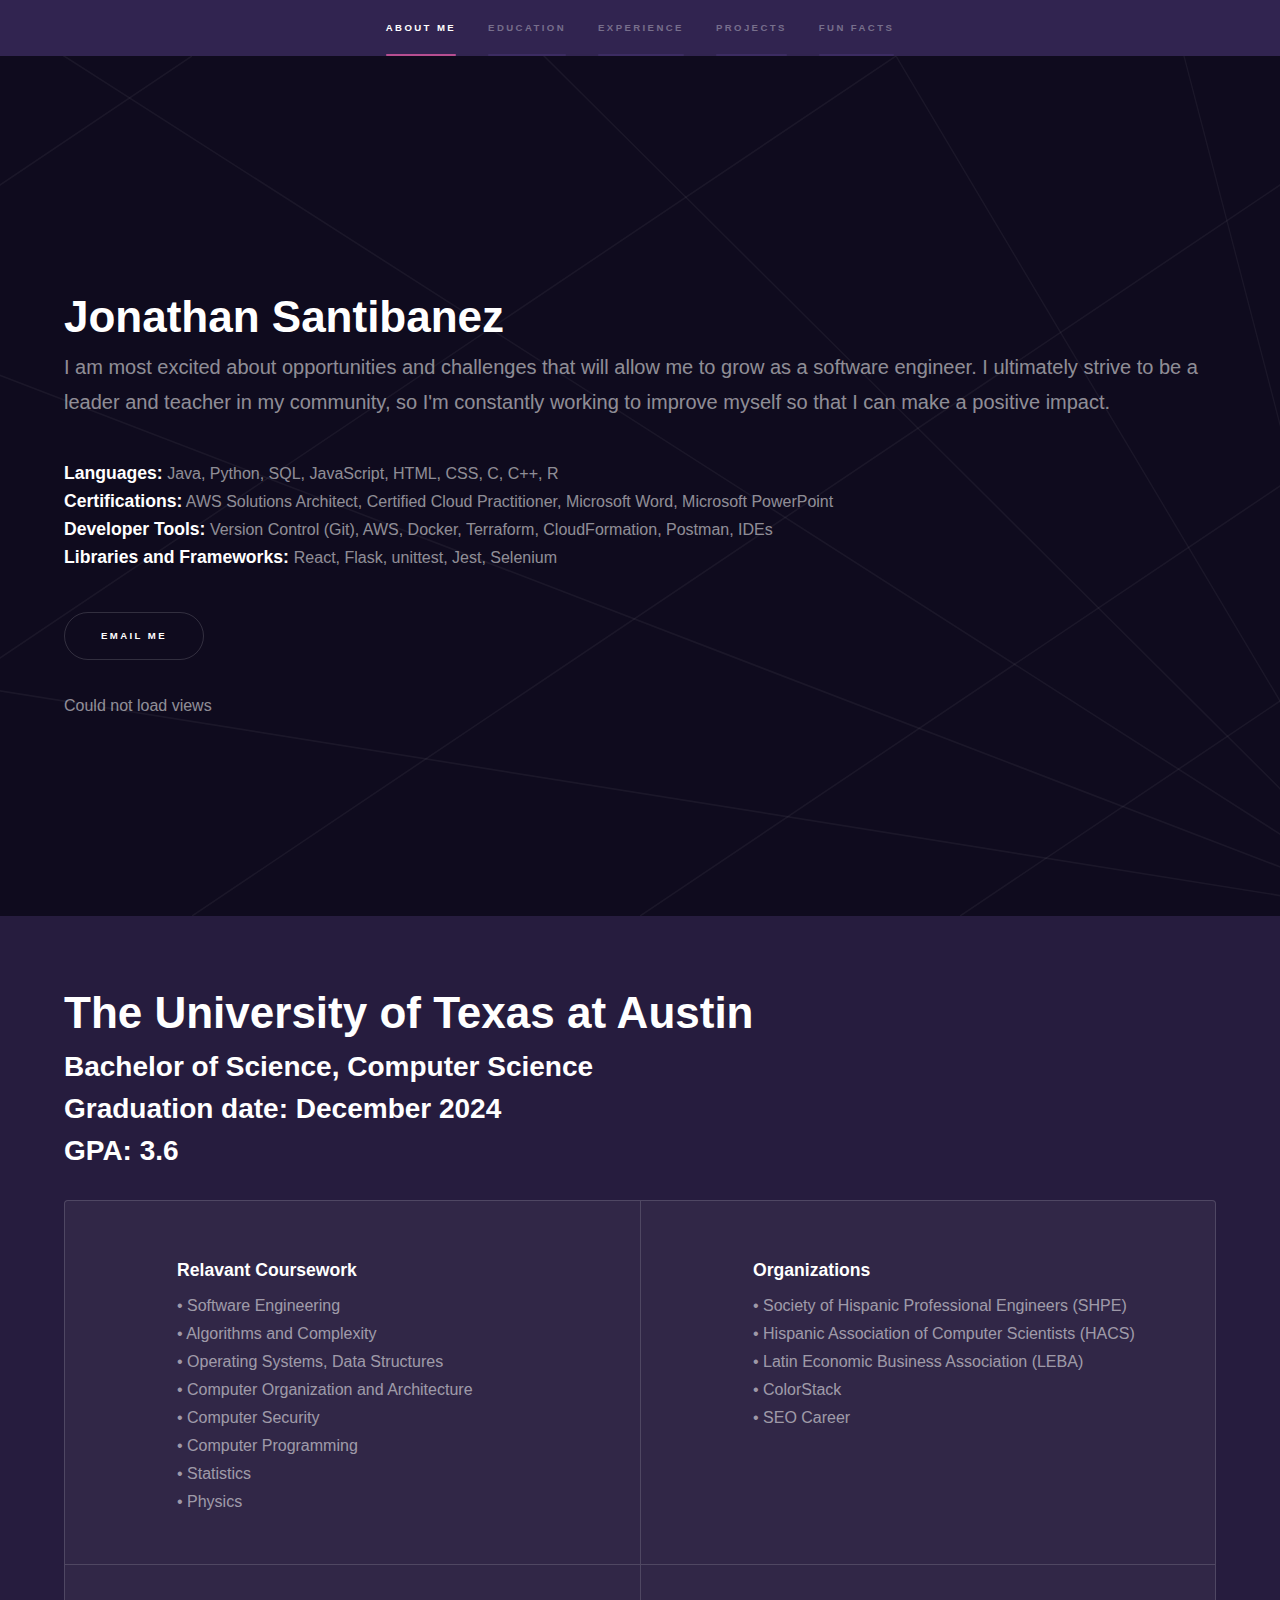
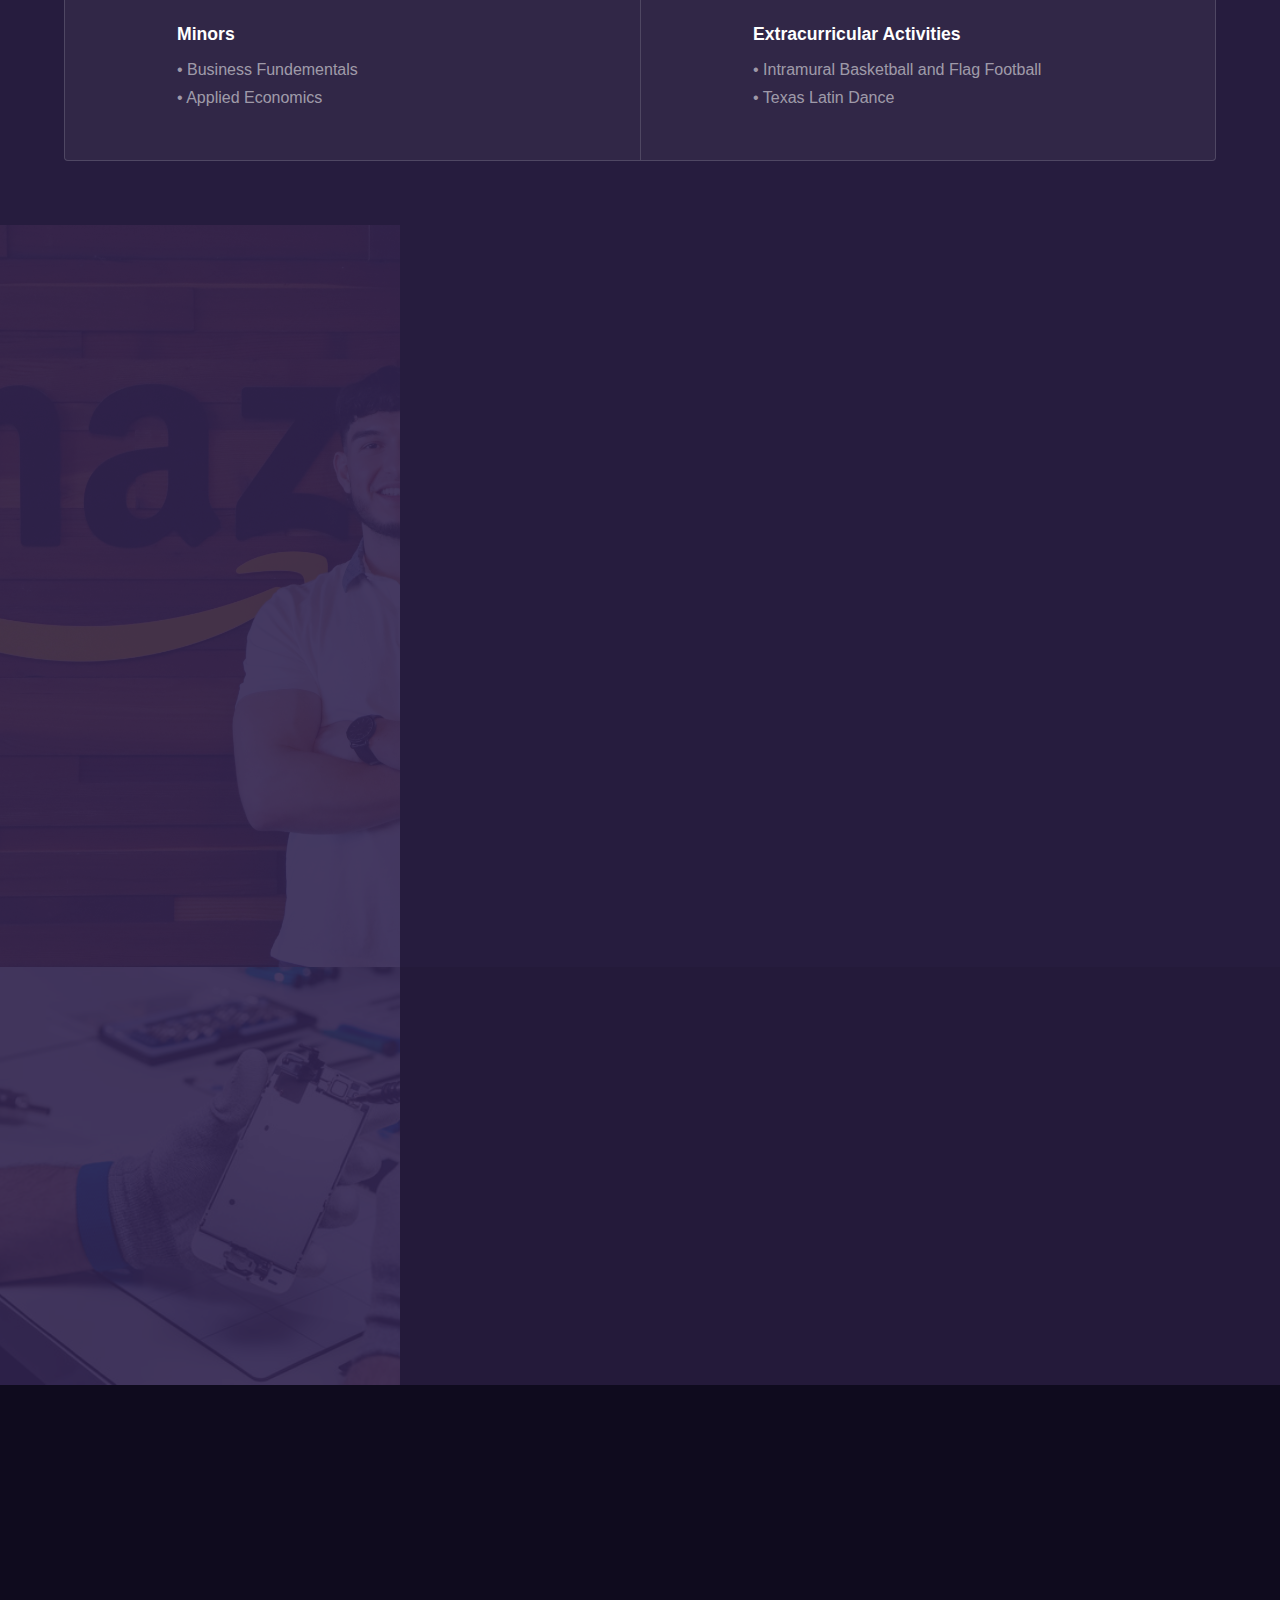
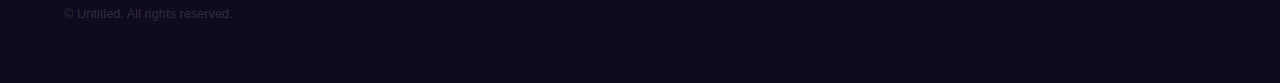
==== client/index.html @ 40ea0a06 "Touchups CSS Styling and HTML text" ====
<!DOCTYPE HTML>
<html>
	<head>
		<title>Jonathan Santibanez - Cloud Resume </title>
		<meta charset="utf-8" />
		<meta name="viewport" content="width=device-width, initial-scale=1, user-scalable=no" />
		<link rel="stylesheet" href="assets/css/main.css" />
		<noscript><link rel="stylesheet" href="assets/css/noscript.css" /></noscript>
	</head>
	<body class="is-preload">

		<!-- Sidebar -->
			<section id="sidebar">
				<div class="inner">
					<nav>
						<ul>
							<li><a href="#intro">About me</a></li>
							<li><a href="#one">Education</a></li>
							<li><a href="#two">Experience</a></li>
							<li><a href="#three">Projects</a></li>
							<li><a href="#four">Fun Facts</a></li>
						</ul>
					</nav>
				</div>
			</section>

		<!-- Wrapper -->
			<div id="wrapper">

				<!-- About Me -->
					<section id="intro" class="wrapper style1 fullscreen fade-up">
						<div class="inner">
							<h1>Jonathan Santibanez</h1>
							<p>I am most excited about opportunities and challenges that will allow me to grow as a software engineer. 
                                I ultimately strive to be a leader and teacher in my community, so I'm constantly working to improve myself so that I can make a positive impact.
								<h3 style="display: inline;">Languages:</h3> Java, Python, SQL, JavaScript, HTML, CSS, C, C++, R
								<br>
								<h3 style="display: inline;">Certifications:</h3> AWS Solutions Architect, Certified Cloud Practitioner, Microsoft Word, Microsoft PowerPoint
								<br>
								<h3 style="display: inline;">Developer Tools:</h3> Version Control (Git), AWS, Docker, Terraform, CloudFormation, Postman, IDEs
								<br>					
								<h3 style="display: inline;">Libraries and Frameworks: </h3> React, Flask, unittest, Jest, Selenium
								<p>
								<ul class="actions">
								<li><a href="mailto:jonny512@utexas.com" class="button">Email Me</a></li> <!-- Button with a link -->
							</ul>
							<div class="counter-number"></div>
						</div>
					</section>

		<!-- Education -->
		<section id="one" class="wrapper style2 spotlights">
			<div class="inner">
				<style>
					h1, h2 {
						margin-top: 0;
						margin-bottom: 0;
					}
				</style>
				<h1>The University of Texas at Austin</h1>
				<h2>
				Bachelor of Science, Computer Science 
				<br>
				Graduation date: December 2024
				<br>
				GPA: 3.6</h2>
				<br>
				<div class="features">
					<section>
						<span class="icon solid major fa-code"></span>
						<h3>Relavant Coursework</h3>
						<p> • Software Engineering
						<br>• Algorithms and Complexity
						<br>• Operating Systems, Data Structures
						<br>• Computer Organization and Architecture
						<br>• Computer Security
						<br>• Computer Programming
						<br>• Statistics
						<br>• Physics</p>
					</section>
					<section>
						<span class="icon solid major fa-lock"></span>
						<h3>Organizations</h3>
						<p> • Society of Hispanic Professional Engineers (SHPE)
						<br>• Hispanic Association of Computer Scientists (HACS)
						<br>• Latin Economic Business Association (LEBA)
						<br>• ColorStack
						<br>• SEO Career
					</p>
					</section>
					<section>
						<span class="icon solid major fa-cog"></span>
						<h3>Minors</h3>
						<p> • Business Fundementals 
						<br>
							• Applied Economics</p>
					</section>
					<section>
						<span class="icon solid major fa-desktop"></span>
						<h3>Extracurricular Activities</h3>
						<p> • Intramural Basketball and Flag Football
						<br>
						• Texas Latin Dance
						</p>
					</section>
				</div>
				</ul>
			</div>
		</section>

			<!-- Experience -->
				<section id="two" class="wrapper style2 spotlights">
					<section>
						<a href="#" class="image"><img src="images/pic01.jpg" alt="" data-position="center center" /></a>
						<div class="content">
							<div class="inner">
								<style>
									h1, h2 {
										margin-top: 0;
										margin-bottom: 0;
									}
								</style>
								<h1> Amazon Web Services </h1>
								<h2> Cloud Support Engineer Intern 
								<br> Summer 2023</h2>
								<br>
								<p> •   Designed and implemented scalable cloud infrastructure solutions, addressing areas such as networking, security, migration, lambda, compute, developer tools, storage, databases, and microservice based architectures
								<p> •	Practiced Infrastructure as Code (IaC) principles by crafting templates in both JSON and YAML to increase automation
								<p> •	Conducted in-depth root cause analysis for incidents by analyzing system performance, identifying potential issues, and implementing proactive measures to enhance system reliability and efficiency
								<p> •	Developed comprehensive technical responses for customer issues, while also providing recommendations for adopting new tools and services to improve performance and security
								<p> •	Collaborated with other teams to troubleshoot complex cloud-related issues</p>
								</ul>
							</div>
						</div>
					</section>
					<section>
						<a href="#" class="image"><img src="images/pic03.jpg" alt="" data-position="25% 25%" /></a>
						<div class="content">
							<div class="inner">
								<style>
									h1, h2 {
										margin-top: 0;
										margin-bottom: 0;
									}
								</style>
								<h1> Self Employed </h1>
								<h2> Mobile Phone Technician
								<br> 2016 - 2023</h2>
								<br>
								<p>•	Conducted diagnostic assessments and performed repairs on damaged components of various mobile devices
							</p>•	Developed scripts for automated data collection to analyze market trends and identify potential opportunities
								</ul>
							</div>
						</div>
					</section>
				</section>


				<!-- Projects -->
					<section id="three" class="wrapper style1 fade-up">
						<div class="inner">
                            <section id="one" class="wrapper style2 spotlights">
                                <section>
                                    <a href="#" class="image"><img src="images/vetsAid.jpg" alt="" data-position="center center" /></a>
                                    <div class="content">
                                        <div class="inner">
											<style>
												h1, h2 {
													margin-top: 0;
													margin-bottom: 0;
												}
											</style>
                                            <h1>Full-Stack Dynamic Web Application</h1>
											<h2> August 2023 - November 2023 </h2>
											<br>
                                            <p> •   Launched a responsive web application aimed at fostering civic engagement and support for veterans within a five-member team, 
                                                leveraging Agile methodologies and DevOps principles to ensure a high-quality delivery
                                            <p> •	Collected, parsed, and transformed data from public APIs to store in a MySQL database hosted on AWS RDS
                                            <p> •	Designed and constructed a RESTful API to programmatically aggregate and serve data to multiple endpoints 
                                            <p> •	Developed a backend infrastructure leveraging Python and the Flask framework to provide our RESTful API
                                            <p> •	Utilized React and JavaScript for the front-end development to create an intuitive and responsive user interface
                                            <p> •	Adopted Docker for both front-end and backend components, ensuring streamlined deployment on AWS via EC2
                                            <p> •	Streamlined application development and deployment processes through the integration of CI/CD pipelines
                                            <p> •	Translated complex requirements into user-friendly features via detailed user stories
                                            <p> •	Authored comprehensive technical reports for every sprint detailing the development processes and challenges
                                            </p>
                                            </ul>
                                        </div>
                                        <ul class="actions">
                                            <li><a href="https://www.vetsaid.me/about" class="button">Visit Application</a></li>
                                    </div>
                                </section>
                                <section>
                                    <a href="#" class="image"><img src="images/pintosOS.jpg" alt="" data-position="25% 25%" /></a>
                                    <div class="content">
                                        <div class="inner">
											<style>
												h1, h2 {
													margin-top: 0;
													margin-bottom: 0;
												}
											</style>
                                            <h1>Pintos Operating System</h1>
											<h2>February 2023 - May 2023 </h2>
											<br>
                                            <p> •	Lead a team of three in designing and implementing a multi-threaded operating system using the Pintos framework 
                                           </p> •	Implemented thread synchronization, process handling, various system calls, and virtual memory management
                                            </ul>
                                        </div>
                                        </p>
                                        <ul class="actions">
                                            <li><a href="https://web.stanford.edu/class/cs140/projects/pintos/pintos_1.html" class="button">Learn more</a></li>
                                    </div>
                                </section>
                            </section>
        
											</ul>
										</li>
									</ul>
								</section>
							</div>
						</div>
					</section>

			</div>

		<!-- Footer -->
			<footer id="footer" class="wrapper style1-alt">
				<div class="inner">
					<ul class="menu">
						<li>&copy; Untitled. All rights reserved.</li><li>
					</ul>
				</div>
			</footer>

		<!-- Scripts -->
			<script src="../server/index.js"></script> <!--Fetch viewer count from my AWS dynamoDB -->
			<script src="assets/js/jquery.min.js"></script>
			<script src="assets/js/jquery.scrollex.min.js"></script>
			<script src="assets/js/jquery.scrolly.min.js"></script>
			<script src="assets/js/browser.min.js"></script>
			<script src="assets/js/breakpoints.min.js"></script>
			<script src="assets/js/util.js"></script>
			<script src="assets/js/main.js"></script>

	</body>
</html>
---- client/assets/css/main.css ----
@import url(fontawesome-all.min.css);

html, body, div, span, applet, object,
iframe, h1, h2, h3, h4, h5, h6, p, blockquote,
pre, a, abbr, acronym, address, big, cite,
code, del, dfn, em, img, ins, kbd, q, s, samp,
small, strike, strong, sub, sup, tt, var, b,
u, i, center, dl, dt, dd, ol, ul, li, fieldset,
form, label, legend, table, caption, tbody,
tfoot, thead, tr, th, td, article, aside,
canvas, details, embed, figure, figcaption,
footer, header, hgroup, menu, nav, output, ruby,
section, summary, time, mark, audio, video {
	margin: 0;
	padding: 0;
	border: 0;
	font-size: 100%;
	font: inherit;
	vertical-align: baseline;}

article, aside, details, figcaption, figure,
footer, header, hgroup, menu, nav, section {
	display: block;}

body {
	line-height: 1;
}

ol, ul {
	list-style: none;
}

blockquote, q {
	quotes: none;
}

	blockquote:before, blockquote:after, q:before, q:after {
		content: '';
		content: none;
	}

table {
	border-collapse: collapse;
	border-spacing: 0;
}

body {
	-webkit-text-size-adjust: none;
}

mark {
	background-color: transparent;
	color: inherit;
}

input::-moz-focus-inner {
	border: 0;
	padding: 0;
}

input, select, textarea {
	-moz-appearance: none;
	-webkit-appearance: none;
	-ms-appearance: none;
	appearance: none;
}

/* Basic */

	@-ms-viewport {
		width: device-width;
	}

	body {
		-ms-overflow-style: scrollbar;
	}

	@media screen and (max-width: 480px) {

		html, body {
			min-width: 320px;
		}

	}

	html {
		box-sizing: border-box;
	}

	*, *:before, *:after {
		box-sizing: inherit;
	}

	body {
		background: #312450;
	}

		body.is-preload *, body.is-preload *:before, body.is-preload *:after {
			-moz-animation: none !important;
			-webkit-animation: none !important;
			-ms-animation: none !important;
			animation: none !important;
			-moz-transition: none !important;
			-webkit-transition: none !important;
			-ms-transition: none !important;
			transition: none !important;
		}

/* Type */

	body, input, select, textarea {
		color: rgba(255, 255, 255, 0.55);
		font-family: Arial, Helvetica, sans-serif;
		font-size: 16.5pt;
		font-weight: normal;
		line-height: 1.75;
	}

		@media screen and (max-width: 1680px) {

			body, input, select, textarea {
				font-size: 13pt;
			}

		}

		@media screen and (max-width: 1280px) {

			body, input, select, textarea {
				font-size: 12pt;
			}

		}

		@media screen and (max-width: 360px) {

			body, input, select, textarea {
				font-size: 11pt;
			}

		}

	a {
		-moz-transition: color 0.2s ease, border-bottom-color 0.2s ease;
		-webkit-transition: color 0.2s ease, border-bottom-color 0.2s ease;
		-ms-transition: color 0.2s ease, border-bottom-color 0.2s ease;
		transition: color 0.2s ease, border-bottom-color 0.2s ease;
		border-bottom: dotted 1px rgba(255, 255, 255, 0.35);
		color: inherit;
		text-decoration: none;
	}

		a:hover {
			border-bottom-color: transparent;
			color: #ffffff;
		}

	strong, b {
		color: #ffffff;
		font-weight: bold;
	}

	em, i {
		font-style: italic;
	}

	p {
		margin: 0 0 2em 0;
	}

	h1, h2, h3, h4, h5, h6 {
		color: #ffffff;
		font-weight: bold;
		line-height: 1.5;
		margin: 0 0 0.5em 0;
	}

		h1 a, h2 a, h3 a, h4 a, h5 a, h6 a {
			color: inherit;
			text-decoration: none;
		}

	h1 {
		font-size: 2.75em;
	}

		h1.major {
			margin: 0 0 1.3em 0;
			position: relative;
			padding-bottom: 0.35em;
		}

			h1.major:after {
				background-image: -moz-linear-gradient(to right, #5e42a6, #b74e91);
				background-image: -webkit-linear-gradient(to right, #5e42a6, #b74e91);
				background-image: -ms-linear-gradient(to right, #5e42a6, #b74e91);
				background-image: linear-gradient(to right, #5e42a6, #b74e91);
				-moz-transition: max-width 0.2s ease;
				-webkit-transition: max-width 0.2s ease;
				-ms-transition: max-width 0.2s ease;
				transition: max-width 0.2s ease;
				border-radius: 0.2em;
				bottom: 0;
				content: '';
				height: 0.05em;
				position: absolute;
				right: 0;
				width: 100%;
			}

	h2 {
		font-size: 1.75em;
	}

	h3 {
		font-size: 1.1em;
	}

	h4 {
		font-size: 1em;
	}

	h5 {
		font-size: 0.8em;
	}

	h6 {
		font-size: 0.6em;
	}

	@media screen and (max-width: 736px) {

		h1 {
			font-size: 2em;
		}

		h2 {
			font-size: 1.25em;
		}

		h3 {
			font-size: 1em;
		}

		h4 {
			font-size: 0.8em;
		}

		h5 {
			font-size: 0.6em;
		}

		h6 {
			font-size: 0.6em;
		}

	}

	sub {
		font-size: 0.8em;
		position: relative;
		top: 0.5em;
	}

	sup {
		font-size: 0.8em;
		position: relative;
		top: -0.5em;
	}

	blockquote {
		border-left: solid 4px rgba(255, 255, 255, 0.15);
		font-style: italic;
		margin: 0 0 2em 0;
		padding: 0.5em 0 0.5em 2em;
	}

	code {
		background: rgba(255, 255, 255, 0.05);
		border-radius: 0.25em;
		border: solid 1px rgba(255, 255, 255, 0.15);
		font-family: "Courier New", monospace;
		font-size: 0.9em;
		margin: 0 0.25em;
		padding: 0.25em 0.65em;
	}

	pre {
		-webkit-overflow-scrolling: touch;
		font-family: "Courier New", monospace;
		font-size: 0.9em;
		margin: 0 0 2em 0;
	}

		pre code {
			display: block;
			line-height: 1.75em;
			padding: 1em 1.5em;
			overflow-x: auto;
		}

	hr {
		border: 0;
		border-bottom: solid 1px rgba(255, 255, 255, 0.15);
		margin: 2em 0;
	}

		hr.major {
			margin: 3em 0;
		}

	.align-left {
		text-align: left;
	}

	.align-center {
		text-align: center;
	}

	.align-right {
		text-align: right;
	}

/* Row */

	.row {
		display: flex;
		flex-wrap: wrap;
		box-sizing: border-box;
		align-items: stretch;
	}

		.row > * {
			box-sizing: border-box;
		}

		.row.gtr-uniform > * > :last-child {
			margin-bottom: 0;
		}

		.row.aln-left {
			justify-content: flex-start;
		}

		.row.aln-center {
			justify-content: center;
		}

		.row.aln-right {
			justify-content: flex-end;
		}

		.row.aln-top {
			align-items: flex-start;
		}

		.row.aln-middle {
			align-items: center;
		}

		.row.aln-bottom {
			align-items: flex-end;
		}

		.row > .imp {
			order: -1;
		}

		.row > .col-1 {
			width: 8.33333%;
		}

		.row > .off-1 {
			margin-left: 8.33333%;
		}

		.row > .col-2 {
			width: 16.66667%;
		}

		.row > .off-2 {
			margin-left: 16.66667%;
		}

		.row > .col-3 {
			width: 25%;
		}

		.row > .off-3 {
			margin-left: 25%;
		}

		.row > .col-4 {
			width: 33.33333%;
		}

		.row > .off-4 {
			margin-left: 33.33333%;
		}

		.row > .col-5 {
			width: 41.66667%;
		}

		.row > .off-5 {
			margin-left: 41.66667%;
		}

		.row > .col-6 {
			width: 50%;
		}

		.row > .off-6 {
			margin-left: 50%;
		}

		.row > .col-7 {
			width: 58.33333%;
		}

		.row > .off-7 {
			margin-left: 58.33333%;
		}

		.row > .col-8 {
			width: 66.66667%;
		}

		.row > .off-8 {
			margin-left: 66.66667%;
		}

		.row > .col-9 {
			width: 75%;
		}

		.row > .off-9 {
			margin-left: 75%;
		}

		.row > .col-10 {
			width: 83.33333%;
		}

		.row > .off-10 {
			margin-left: 83.33333%;
		}

		.row > .col-11 {
			width: 91.66667%;
		}

		.row > .off-11 {
			margin-left: 91.66667%;
		}

		.row > .col-12 {
			width: 100%;
		}

		.row > .off-12 {
			margin-left: 100%;
		}

		.row.gtr-0 {
			margin-top: 0;
			margin-left: 0em;
		}

			.row.gtr-0 > * {
				padding: 0 0 0 0em;
			}

			.row.gtr-0.gtr-uniform {
				margin-top: 0em;
			}

				.row.gtr-0.gtr-uniform > * {
					padding-top: 0em;
				}

		.row.gtr-25 {
			margin-top: 0;
			margin-left: -0.375em;
		}

			.row.gtr-25 > * {
				padding: 0 0 0 0.375em;
			}

			.row.gtr-25.gtr-uniform {
				margin-top: -0.375em;
			}

				.row.gtr-25.gtr-uniform > * {
					padding-top: 0.375em;
				}

		.row.gtr-50 {
			margin-top: 0;
			margin-left: -0.75em;
		}

			.row.gtr-50 > * {
				padding: 0 0 0 0.75em;
			}

			.row.gtr-50.gtr-uniform {
				margin-top: -0.75em;
			}

				.row.gtr-50.gtr-uniform > * {
					padding-top: 0.75em;
				}

		.row {
			margin-top: 0;
			margin-left: -1.5em;
		}

			.row > * {
				padding: 0 0 0 1.5em;
			}

			.row.gtr-uniform {
				margin-top: -1.5em;
			}

				.row.gtr-uniform > * {
					padding-top: 1.5em;
				}

		.row.gtr-150 {
			margin-top: 0;
			margin-left: -2.25em;
		}

			.row.gtr-150 > * {
				padding: 0 0 0 2.25em;
			}

			.row.gtr-150.gtr-uniform {
				margin-top: -2.25em;
			}

				.row.gtr-150.gtr-uniform > * {
					padding-top: 2.25em;
				}

		.row.gtr-200 {
			margin-top: 0;
			margin-left: -3em;
		}

			.row.gtr-200 > * {
				padding: 0 0 0 3em;
			}

			.row.gtr-200.gtr-uniform {
				margin-top: -3em;
			}

				.row.gtr-200.gtr-uniform > * {
					padding-top: 3em;
				}

		@media screen and (max-width: 1680px) {

			.row {
				display: flex;
				flex-wrap: wrap;
				box-sizing: border-box;
				align-items: stretch;
			}

				.row > * {
					box-sizing: border-box;
				}

				.row.gtr-uniform > * > :last-child {
					margin-bottom: 0;
				}

				.row.aln-left {
					justify-content: flex-start;
				}

				.row.aln-center {
					justify-content: center;
				}

				.row.aln-right {
					justify-content: flex-end;
				}

				.row.aln-top {
					align-items: flex-start;
				}

				.row.aln-middle {
					align-items: center;
				}

				.row.aln-bottom {
					align-items: flex-end;
				}

				.row > .imp-xlarge {
					order: -1;
				}

				.row > .col-1-xlarge {
					width: 8.33333%;
				}

				.row > .off-1-xlarge {
					margin-left: 8.33333%;
				}

				.row > .col-2-xlarge {
					width: 16.66667%;
				}

				.row > .off-2-xlarge {
					margin-left: 16.66667%;
				}

				.row > .col-3-xlarge {
					width: 25%;
				}

				.row > .off-3-xlarge {
					margin-left: 25%;
				}

				.row > .col-4-xlarge {
					width: 33.33333%;
				}

				.row > .off-4-xlarge {
					margin-left: 33.33333%;
				}

				.row > .col-5-xlarge {
					width: 41.66667%;
				}

				.row > .off-5-xlarge {
					margin-left: 41.66667%;
				}

				.row > .col-6-xlarge {
					width: 50%;
				}

				.row > .off-6-xlarge {
					margin-left: 50%;
				}

				.row > .col-7-xlarge {
					width: 58.33333%;
				}

				.row > .off-7-xlarge {
					margin-left: 58.33333%;
				}

				.row > .col-8-xlarge {
					width: 66.66667%;
				}

				.row > .off-8-xlarge {
					margin-left: 66.66667%;
				}

				.row > .col-9-xlarge {
					width: 75%;
				}

				.row > .off-9-xlarge {
					margin-left: 75%;
				}

				.row > .col-10-xlarge {
					width: 83.33333%;
				}

				.row > .off-10-xlarge {
					margin-left: 83.33333%;
				}

				.row > .col-11-xlarge {
					width: 91.66667%;
				}

				.row > .off-11-xlarge {
					margin-left: 91.66667%;
				}

				.row > .col-12-xlarge {
					width: 100%;
				}

				.row > .off-12-xlarge {
					margin-left: 100%;
				}

				.row.gtr-0 {
					margin-top: 0;
					margin-left: 0em;
				}

					.row.gtr-0 > * {
						padding: 0 0 0 0em;
					}

					.row.gtr-0.gtr-uniform {
						margin-top: 0em;
					}

						.row.gtr-0.gtr-uniform > * {
							padding-top: 0em;
						}

				.row.gtr-25 {
					margin-top: 0;
					margin-left: -0.375em;
				}

					.row.gtr-25 > * {
						padding: 0 0 0 0.375em;
					}

					.row.gtr-25.gtr-uniform {
						margin-top: -0.375em;
					}

						.row.gtr-25.gtr-uniform > * {
							padding-top: 0.375em;
						}

				.row.gtr-50 {
					margin-top: 0;
					margin-left: -0.75em;
				}

					.row.gtr-50 > * {
						padding: 0 0 0 0.75em;
					}

					.row.gtr-50.gtr-uniform {
						margin-top: -0.75em;
					}

						.row.gtr-50.gtr-uniform > * {
							padding-top: 0.75em;
						}

				.row {
					margin-top: 0;
					margin-left: -1.5em;
				}

					.row > * {
						padding: 0 0 0 1.5em;
					}

					.row.gtr-uniform {
						margin-top: -1.5em;
					}

						.row.gtr-uniform > * {
							padding-top: 1.5em;
						}

				.row.gtr-150 {
					margin-top: 0;
					margin-left: -2.25em;
				}

					.row.gtr-150 > * {
						padding: 0 0 0 2.25em;
					}

					.row.gtr-150.gtr-uniform {
						margin-top: -2.25em;
					}

						.row.gtr-150.gtr-uniform > * {
							padding-top: 2.25em;
						}

				.row.gtr-200 {
					margin-top: 0;
					margin-left: -3em;
				}

					.row.gtr-200 > * {
						padding: 0 0 0 3em;
					}

					.row.gtr-200.gtr-uniform {
						margin-top: -3em;
					}

						.row.gtr-200.gtr-uniform > * {
							padding-top: 3em;
						}

		}

		@media screen and (max-width: 1280px) {

			.row {
				display: flex;
				flex-wrap: wrap;
				box-sizing: border-box;
				align-items: stretch;
			}

				.row > * {
					box-sizing: border-box;
				}

				.row.gtr-uniform > * > :last-child {
					margin-bottom: 0;
				}

				.row.aln-left {
					justify-content: flex-start;
				}

				.row.aln-center {
					justify-content: center;
				}

				.row.aln-right {
					justify-content: flex-end;
				}

				.row.aln-top {
					align-items: flex-start;
				}

				.row.aln-middle {
					align-items: center;
				}

				.row.aln-bottom {
					align-items: flex-end;
				}

				.row > .imp-large {
					order: -1;
				}

				.row > .col-1-large {
					width: 8.33333%;
				}

				.row > .off-1-large {
					margin-left: 8.33333%;
				}

				.row > .col-2-large {
					width: 16.66667%;
				}

				.row > .off-2-large {
					margin-left: 16.66667%;
				}

				.row > .col-3-large {
					width: 25%;
				}

				.row > .off-3-large {
					margin-left: 25%;
				}

				.row > .col-4-large {
					width: 33.33333%;
				}

				.row > .off-4-large {
					margin-left: 33.33333%;
				}

				.row > .col-5-large {
					width: 41.66667%;
				}

				.row > .off-5-large {
					margin-left: 41.66667%;
				}

				.row > .col-6-large {
					width: 50%;
				}

				.row > .off-6-large {
					margin-left: 50%;
				}

				.row > .col-7-large {
					width: 58.33333%;
				}

				.row > .off-7-large {
					margin-left: 58.33333%;
				}

				.row > .col-8-large {
					width: 66.66667%;
				}

				.row > .off-8-large {
					margin-left: 66.66667%;
				}

				.row > .col-9-large {
					width: 75%;
				}

				.row > .off-9-large {
					margin-left: 75%;
				}

				.row > .col-10-large {
					width: 83.33333%;
				}

				.row > .off-10-large {
					margin-left: 83.33333%;
				}

				.row > .col-11-large {
					width: 91.66667%;
				}

				.row > .off-11-large {
					margin-left: 91.66667%;
				}

				.row > .col-12-large {
					width: 100%;
				}

				.row > .off-12-large {
					margin-left: 100%;
				}

				.row.gtr-0 {
					margin-top: 0;
					margin-left: 0em;
				}

					.row.gtr-0 > * {
						padding: 0 0 0 0em;
					}

					.row.gtr-0.gtr-uniform {
						margin-top: 0em;
					}

						.row.gtr-0.gtr-uniform > * {
							padding-top: 0em;
						}

				.row.gtr-25 {
					margin-top: 0;
					margin-left: -0.375em;
				}

					.row.gtr-25 > * {
						padding: 0 0 0 0.375em;
					}

					.row.gtr-25.gtr-uniform {
						margin-top: -0.375em;
					}

						.row.gtr-25.gtr-uniform > * {
							padding-top: 0.375em;
						}

				.row.gtr-50 {
					margin-top: 0;
					margin-left: -0.75em;
				}

					.row.gtr-50 > * {
						padding: 0 0 0 0.75em;
					}

					.row.gtr-50.gtr-uniform {
						margin-top: -0.75em;
					}

						.row.gtr-50.gtr-uniform > * {
							padding-top: 0.75em;
						}

				.row {
					margin-top: 0;
					margin-left: -1.5em;
				}

					.row > * {
						padding: 0 0 0 1.5em;
					}

					.row.gtr-uniform {
						margin-top: -1.5em;
					}

						.row.gtr-uniform > * {
							padding-top: 1.5em;
						}

				.row.gtr-150 {
					margin-top: 0;
					margin-left: -2.25em;
				}

					.row.gtr-150 > * {
						padding: 0 0 0 2.25em;
					}

					.row.gtr-150.gtr-uniform {
						margin-top: -2.25em;
					}

						.row.gtr-150.gtr-uniform > * {
							padding-top: 2.25em;
						}

				.row.gtr-200 {
					margin-top: 0;
					margin-left: -3em;
				}

					.row.gtr-200 > * {
						padding: 0 0 0 3em;
					}

					.row.gtr-200.gtr-uniform {
						margin-top: -3em;
					}

						.row.gtr-200.gtr-uniform > * {
							padding-top: 3em;
						}

		}

		@media screen and (max-width: 980px) {

			.row {
				display: flex;
				flex-wrap: wrap;
				box-sizing: border-box;
				align-items: stretch;
			}

				.row > * {
					box-sizing: border-box;
				}

				.row.gtr-uniform > * > :last-child {
					margin-bottom: 0;
				}

				.row.aln-left {
					justify-content: flex-start;
				}

				.row.aln-center {
					justify-content: center;
				}

				.row.aln-right {
					justify-content: flex-end;
				}

				.row.aln-top {
					align-items: flex-start;
				}

				.row.aln-middle {
					align-items: center;
				}

				.row.aln-bottom {
					align-items: flex-end;
				}

				.row > .imp-medium {
					order: -1;
				}

				.row > .col-1-medium {
					width: 8.33333%;
				}

				.row > .off-1-medium {
					margin-left: 8.33333%;
				}

				.row > .col-2-medium {
					width: 16.66667%;
				}

				.row > .off-2-medium {
					margin-left: 16.66667%;
				}

				.row > .col-3-medium {
					width: 25%;
				}

				.row > .off-3-medium {
					margin-left: 25%;
				}

				.row > .col-4-medium {
					width: 33.33333%;
				}

				.row > .off-4-medium {
					margin-left: 33.33333%;
				}

				.row > .col-5-medium {
					width: 41.66667%;
				}

				.row > .off-5-medium {
					margin-left: 41.66667%;
				}

				.row > .col-6-medium {
					width: 50%;
				}

				.row > .off-6-medium {
					margin-left: 50%;
				}

				.row > .col-7-medium {
					width: 58.33333%;
				}

				.row > .off-7-medium {
					margin-left: 58.33333%;
				}

				.row > .col-8-medium {
					width: 66.66667%;
				}

				.row > .off-8-medium {
					margin-left: 66.66667%;
				}

				.row > .col-9-medium {
					width: 75%;
				}

				.row > .off-9-medium {
					margin-left: 75%;
				}

				.row > .col-10-medium {
					width: 83.33333%;
				}

				.row > .off-10-medium {
					margin-left: 83.33333%;
				}

				.row > .col-11-medium {
					width: 91.66667%;
				}

				.row > .off-11-medium {
					margin-left: 91.66667%;
				}

				.row > .col-12-medium {
					width: 100%;
				}

				.row > .off-12-medium {
					margin-left: 100%;
				}

				.row.gtr-0 {
					margin-top: 0;
					margin-left: 0em;
				}

					.row.gtr-0 > * {
						padding: 0 0 0 0em;
					}

					.row.gtr-0.gtr-uniform {
						margin-top: 0em;
					}

						.row.gtr-0.gtr-uniform > * {
							padding-top: 0em;
						}

				.row.gtr-25 {
					margin-top: 0;
					margin-left: -0.375em;
				}

					.row.gtr-25 > * {
						padding: 0 0 0 0.375em;
					}

					.row.gtr-25.gtr-uniform {
						margin-top: -0.375em;
					}

						.row.gtr-25.gtr-uniform > * {
							padding-top: 0.375em;
						}

				.row.gtr-50 {
					margin-top: 0;
					margin-left: -0.75em;
				}

					.row.gtr-50 > * {
						padding: 0 0 0 0.75em;
					}

					.row.gtr-50.gtr-uniform {
						margin-top: -0.75em;
					}

						.row.gtr-50.gtr-uniform > * {
							padding-top: 0.75em;
						}

				.row {
					margin-top: 0;
					margin-left: -1.5em;
				}

					.row > * {
						padding: 0 0 0 1.5em;
					}

					.row.gtr-uniform {
						margin-top: -1.5em;
					}

						.row.gtr-uniform > * {
							padding-top: 1.5em;
						}

				.row.gtr-150 {
					margin-top: 0;
					margin-left: -2.25em;
				}

					.row.gtr-150 > * {
						padding: 0 0 0 2.25em;
					}

					.row.gtr-150.gtr-uniform {
						margin-top: -2.25em;
					}

						.row.gtr-150.gtr-uniform > * {
							padding-top: 2.25em;
						}

				.row.gtr-200 {
					margin-top: 0;
					margin-left: -3em;
				}

					.row.gtr-200 > * {
						padding: 0 0 0 3em;
					}

					.row.gtr-200.gtr-uniform {
						margin-top: -3em;
					}

						.row.gtr-200.gtr-uniform > * {
							padding-top: 3em;
						}

		}

		@media screen and (max-width: 736px) {

			.row {
				display: flex;
				flex-wrap: wrap;
				box-sizing: border-box;
				align-items: stretch;
			}

				.row > * {
					box-sizing: border-box;
				}

				.row.gtr-uniform > * > :last-child {
					margin-bottom: 0;
				}

				.row.aln-left {
					justify-content: flex-start;
				}

				.row.aln-center {
					justify-content: center;
				}

				.row.aln-right {
					justify-content: flex-end;
				}

				.row.aln-top {
					align-items: flex-start;
				}

				.row.aln-middle {
					align-items: center;
				}

				.row.aln-bottom {
					align-items: flex-end;
				}

				.row > .imp-small {
					order: -1;
				}

				.row > .col-1-small {
					width: 8.33333%;
				}

				.row > .off-1-small {
					margin-left: 8.33333%;
				}

				.row > .col-2-small {
					width: 16.66667%;
				}

				.row > .off-2-small {
					margin-left: 16.66667%;
				}

				.row > .col-3-small {
					width: 25%;
				}

				.row > .off-3-small {
					margin-left: 25%;
				}

				.row > .col-4-small {
					width: 33.33333%;
				}

				.row > .off-4-small {
					margin-left: 33.33333%;
				}

				.row > .col-5-small {
					width: 41.66667%;
				}

				.row > .off-5-small {
					margin-left: 41.66667%;
				}

				.row > .col-6-small {
					width: 50%;
				}

				.row > .off-6-small {
					margin-left: 50%;
				}

				.row > .col-7-small {
					width: 58.33333%;
				}

				.row > .off-7-small {
					margin-left: 58.33333%;
				}

				.row > .col-8-small {
					width: 66.66667%;
				}

				.row > .off-8-small {
					margin-left: 66.66667%;
				}

				.row > .col-9-small {
					width: 75%;
				}

				.row > .off-9-small {
					margin-left: 75%;
				}

				.row > .col-10-small {
					width: 83.33333%;
				}

				.row > .off-10-small {
					margin-left: 83.33333%;
				}

				.row > .col-11-small {
					width: 91.66667%;
				}

				.row > .off-11-small {
					margin-left: 91.66667%;
				}

				.row > .col-12-small {
					width: 100%;
				}

				.row > .off-12-small {
					margin-left: 100%;
				}

				.row.gtr-0 {
					margin-top: 0;
					margin-left: 0em;
				}

					.row.gtr-0 > * {
						padding: 0 0 0 0em;
					}

					.row.gtr-0.gtr-uniform {
						margin-top: 0em;
					}

						.row.gtr-0.gtr-uniform > * {
							padding-top: 0em;
						}

				.row.gtr-25 {
					margin-top: 0;
					margin-left: -0.375em;
				}

					.row.gtr-25 > * {
						padding: 0 0 0 0.375em;
					}

					.row.gtr-25.gtr-uniform {
						margin-top: -0.375em;
					}

						.row.gtr-25.gtr-uniform > * {
							padding-top: 0.375em;
						}

				.row.gtr-50 {
					margin-top: 0;
					margin-left: -0.75em;
				}

					.row.gtr-50 > * {
						padding: 0 0 0 0.75em;
					}

					.row.gtr-50.gtr-uniform {
						margin-top: -0.75em;
					}

						.row.gtr-50.gtr-uniform > * {
							padding-top: 0.75em;
						}

				.row {
					margin-top: 0;
					margin-left: -1.5em;
				}

					.row > * {
						padding: 0 0 0 1.5em;
					}

					.row.gtr-uniform {
						margin-top: -1.5em;
					}

						.row.gtr-uniform > * {
							padding-top: 1.5em;
						}

				.row.gtr-150 {
					margin-top: 0;
					margin-left: -2.25em;
				}

					.row.gtr-150 > * {
						padding: 0 0 0 2.25em;
					}

					.row.gtr-150.gtr-uniform {
						margin-top: -2.25em;
					}

						.row.gtr-150.gtr-uniform > * {
							padding-top: 2.25em;
						}

				.row.gtr-200 {
					margin-top: 0;
					margin-left: -3em;
				}

					.row.gtr-200 > * {
						padding: 0 0 0 3em;
					}

					.row.gtr-200.gtr-uniform {
						margin-top: -3em;
					}

						.row.gtr-200.gtr-uniform > * {
							padding-top: 3em;
						}

		}

		@media screen and (max-width: 480px) {

			.row {
				display: flex;
				flex-wrap: wrap;
				box-sizing: border-box;
				align-items: stretch;
			}

				.row > * {
					box-sizing: border-box;
				}

				.row.gtr-uniform > * > :last-child {
					margin-bottom: 0;
				}

				.row.aln-left {
					justify-content: flex-start;
				}

				.row.aln-center {
					justify-content: center;
				}

				.row.aln-right {
					justify-content: flex-end;
				}

				.row.aln-top {
					align-items: flex-start;
				}

				.row.aln-middle {
					align-items: center;
				}

				.row.aln-bottom {
					align-items: flex-end;
				}

				.row > .imp-xsmall {
					order: -1;
				}

				.row > .col-1-xsmall {
					width: 8.33333%;
				}

				.row > .off-1-xsmall {
					margin-left: 8.33333%;
				}

				.row > .col-2-xsmall {
					width: 16.66667%;
				}

				.row > .off-2-xsmall {
					margin-left: 16.66667%;
				}

				.row > .col-3-xsmall {
					width: 25%;
				}

				.row > .off-3-xsmall {
					margin-left: 25%;
				}

				.row > .col-4-xsmall {
					width: 33.33333%;
				}

				.row > .off-4-xsmall {
					margin-left: 33.33333%;
				}

				.row > .col-5-xsmall {
					width: 41.66667%;
				}

				.row > .off-5-xsmall {
					margin-left: 41.66667%;
				}

				.row > .col-6-xsmall {
					width: 50%;
				}

				.row > .off-6-xsmall {
					margin-left: 50%;
				}

				.row > .col-7-xsmall {
					width: 58.33333%;
				}

				.row > .off-7-xsmall {
					margin-left: 58.33333%;
				}

				.row > .col-8-xsmall {
					width: 66.66667%;
				}

				.row > .off-8-xsmall {
					margin-left: 66.66667%;
				}

				.row > .col-9-xsmall {
					width: 75%;
				}

				.row > .off-9-xsmall {
					margin-left: 75%;
				}

				.row > .col-10-xsmall {
					width: 83.33333%;
				}

				.row > .off-10-xsmall {
					margin-left: 83.33333%;
				}

				.row > .col-11-xsmall {
					width: 91.66667%;
				}

				.row > .off-11-xsmall {
					margin-left: 91.66667%;
				}

				.row > .col-12-xsmall {
					width: 100%;
				}

				.row > .off-12-xsmall {
					margin-left: 100%;
				}

				.row.gtr-0 {
					margin-top: 0;
					margin-left: 0em;
				}

					.row.gtr-0 > * {
						padding: 0 0 0 0em;
					}

					.row.gtr-0.gtr-uniform {
						margin-top: 0em;
					}

						.row.gtr-0.gtr-uniform > * {
							padding-top: 0em;
						}

				.row.gtr-25 {
					margin-top: 0;
					margin-left: -0.375em;
				}

					.row.gtr-25 > * {
						padding: 0 0 0 0.375em;
					}

					.row.gtr-25.gtr-uniform {
						margin-top: -0.375em;
					}

						.row.gtr-25.gtr-uniform > * {
							padding-top: 0.375em;
						}

				.row.gtr-50 {
					margin-top: 0;
					margin-left: -0.75em;
				}

					.row.gtr-50 > * {
						padding: 0 0 0 0.75em;
					}

					.row.gtr-50.gtr-uniform {
						margin-top: -0.75em;
					}

						.row.gtr-50.gtr-uniform > * {
							padding-top: 0.75em;
						}

				.row {
					margin-top: 0;
					margin-left: -1.5em;
				}

					.row > * {
						padding: 0 0 0 1.5em;
					}

					.row.gtr-uniform {
						margin-top: -1.5em;
					}

						.row.gtr-uniform > * {
							padding-top: 1.5em;
						}

				.row.gtr-150 {
					margin-top: 0;
					margin-left: -2.25em;
				}

					.row.gtr-150 > * {
						padding: 0 0 0 2.25em;
					}

					.row.gtr-150.gtr-uniform {
						margin-top: -2.25em;
					}

						.row.gtr-150.gtr-uniform > * {
							padding-top: 2.25em;
						}

				.row.gtr-200 {
					margin-top: 0;
					margin-left: -3em;
				}

					.row.gtr-200 > * {
						padding: 0 0 0 3em;
					}

					.row.gtr-200.gtr-uniform {
						margin-top: -3em;
					}

						.row.gtr-200.gtr-uniform > * {
							padding-top: 3em;
						}

		}

/* Box */

	.box {
		border-radius: 0.25em;
		border: solid 1px rgba(255, 255, 255, 0.15);
		margin-bottom: 2em;
		padding: 1.5em;
	}

		.box > :last-child,
		.box > :last-child > :last-child,
		.box > :last-child > :last-child > :last-child {
			margin-bottom: 0;
		}

		.box.alt {
			border: 0;
			border-radius: 0;
			padding: 0;
		}

/* Button */

	input[type="submit"],
	input[type="reset"],
	input[type="button"],
	button,
	.button {
		-moz-appearance: none;
		-webkit-appearance: none;
		-ms-appearance: none;
		appearance: none;
		-moz-transition: border-color 0.2s ease;
		-webkit-transition: border-color 0.2s ease;
		-ms-transition: border-color 0.2s ease;
		transition: border-color 0.2s ease;
		background-color: transparent;
		border: solid 1px !important;
		border-color: rgba(255, 255, 255, 0.15) !important;
		border-radius: 3em;
		color: #ffffff !important;
		cursor: pointer;
		display: inline-block;
		font-size: 0.6em;
		font-weight: bold;
		height: calc(4.75em + 2px);
		letter-spacing: 0.25em;
		line-height: 4.75em;
		outline: 0;
		padding: 0 3.75em;
		position: relative;
		text-align: center;
		text-decoration: none;
		text-transform: uppercase;
		white-space: nowrap;
	}

		input[type="submit"]:after,
		input[type="reset"]:after,
		input[type="button"]:after,
		button:after,
		.button:after {
			-moz-transform: scale(0.25);
			-webkit-transform: scale(0.25);
			-ms-transform: scale(0.25);
			transform: scale(0.25);
			pointer-events: none;
			-moz-transition: opacity 0.2s ease, -moz-transform 0.2s ease;
			-webkit-transition: opacity 0.2s ease, -webkit-transform 0.2s ease;
			-ms-transition: opacity 0.2s ease, -ms-transform 0.2s ease;
			transition: opacity 0.2s ease, transform 0.2s ease;
			background: #ffffff;
			border-radius: 3em;
			content: '';
			height: 100%;
			left: 0;
			opacity: 0;
			position: absolute;
			top: 0;
			width: 100%;
		}

		input[type="submit"].icon:before,
		input[type="reset"].icon:before,
		input[type="button"].icon:before,
		button.icon:before,
		.button.icon:before {
			margin-right: 0.75em;
		}

		input[type="submit"].fit,
		input[type="reset"].fit,
		input[type="button"].fit,
		button.fit,
		.button.fit {
			width: 100%;
		}

		input[type="submit"].small,
		input[type="reset"].small,
		input[type="button"].small,
		button.small,
		.button.small {
			font-size: 0.4em;
		}

		input[type="submit"].large,
		input[type="reset"].large,
		input[type="button"].large,
		button.large,
		.button.large {
			font-size: 0.8em;
		}

		input[type="submit"].primary,
		input[type="reset"].primary,
		input[type="button"].primary,
		button.primary,
		.button.primary {
			background-color: #ffffff;
			color: #312450 !important;
		}

			input[type="submit"].primary:after,
			input[type="reset"].primary:after,
			input[type="button"].primary:after,
			button.primary:after,
			.button.primary:after {
				display: none;
			}

		input[type="submit"].disabled, input[type="submit"]:disabled,
		input[type="reset"].disabled,
		input[type="reset"]:disabled,
		input[type="button"].disabled,
		input[type="button"]:disabled,
		button.disabled,
		button:disabled,
		.button.disabled,
		.button:disabled {
			cursor: default;
			opacity: 0.5;
			pointer-events: none;
		}

		input[type="submit"]:hover,
		input[type="reset"]:hover,
		input[type="button"]:hover,
		button:hover,
		.button:hover {
			border-color: rgba(255, 255, 255, 0.55) !important;
		}

			input[type="submit"]:hover:after,
			input[type="reset"]:hover:after,
			input[type="button"]:hover:after,
			button:hover:after,
			.button:hover:after {
				opacity: 0.05;
				-moz-transform: scale(1);
				-webkit-transform: scale(1);
				-ms-transform: scale(1);
				transform: scale(1);
			}

			input[type="submit"]:hover:active,
			input[type="reset"]:hover:active,
			input[type="button"]:hover:active,
			button:hover:active,
			.button:hover:active {
				border-color: #ffffff !important;
			}

				input[type="submit"]:hover:active:after,
				input[type="reset"]:hover:active:after,
				input[type="button"]:hover:active:after,
				button:hover:active:after,
				.button:hover:active:after {
					opacity: 0.1;
				}

/* Features */

	.features {
		display: -moz-flex;
		display: -webkit-flex;
		display: -ms-flex;
		display: flex;
		-moz-flex-wrap: wrap;
		-webkit-flex-wrap: wrap;
		-ms-flex-wrap: wrap;
		flex-wrap: wrap;
		border-radius: 0.25em;
		border: solid 1px rgba(255, 255, 255, 0.15);
		background: rgba(255, 255, 255, 0.05);
		margin: 0 0 2em 0;
	}

		.features section {
			padding: 3.5em 3em 1em 7em ;
			width: 50%;
			border-top: solid 1px rgba(255, 255, 255, 0.15);
			position: relative;
		}

			.features section:nth-child(-n + 2) {
				border-top-width: 0;
			}

			.features section:nth-child(2n) {
				border-left: solid 1px rgba(255, 255, 255, 0.15);
			}

			.features section .icon {
				-moz-transition: opacity 0.5s ease, -moz-transform 0.5s ease;
				-webkit-transition: opacity 0.5s ease, -webkit-transform 0.5s ease;
				-ms-transition: opacity 0.5s ease, -ms-transform 0.5s ease;
				transition: opacity 0.5s ease, transform 0.5s ease;
				-moz-transition-delay: 1s;
				-webkit-transition-delay: 1s;
				-ms-transition-delay: 1s;
				transition-delay: 1s;
				-moz-transform: scale(1);
				-webkit-transform: scale(1);
				-ms-transform: scale(1);
				transform: scale(1);
				position: absolute;
				left: 3em;
				top: 3em;
				opacity: 1;
			}

			.features section:nth-child(1) .icon {
				-moz-transition-delay: 0.15s;
				-webkit-transition-delay: 0.15s;
				-ms-transition-delay: 0.15s;
				transition-delay: 0.15s;
			}

			.features section:nth-child(2) .icon {
				-moz-transition-delay: 0.3s;
				-webkit-transition-delay: 0.3s;
				-ms-transition-delay: 0.3s;
				transition-delay: 0.3s;
			}

			.features section:nth-child(3) .icon {
				-moz-transition-delay: 0.45s;
				-webkit-transition-delay: 0.45s;
				-ms-transition-delay: 0.45s;
				transition-delay: 0.45s;
			}

			.features section:nth-child(4) .icon {
				-moz-transition-delay: 0.6s;
				-webkit-transition-delay: 0.6s;
				-ms-transition-delay: 0.6s;
				transition-delay: 0.6s;
			}

			.features section:nth-child(5) .icon {
				-moz-transition-delay: 0.75s;
				-webkit-transition-delay: 0.75s;
				-ms-transition-delay: 0.75s;
				transition-delay: 0.75s;
			}

			.features section:nth-child(6) .icon {
				-moz-transition-delay: 0.9s;
				-webkit-transition-delay: 0.9s;
				-ms-transition-delay: 0.9s;
				transition-delay: 0.9s;
			}

			.features section:nth-child(7) .icon {
				-moz-transition-delay: 1.05s;
				-webkit-transition-delay: 1.05s;
				-ms-transition-delay: 1.05s;
				transition-delay: 1.05s;
			}

			.features section:nth-child(8) .icon {
				-moz-transition-delay: 1.2s;
				-webkit-transition-delay: 1.2s;
				-ms-transition-delay: 1.2s;
				transition-delay: 1.2s;
			}

			.features section:nth-child(9) .icon {
				-moz-transition-delay: 1.35s;
				-webkit-transition-delay: 1.35s;
				-ms-transition-delay: 1.35s;
				transition-delay: 1.35s;
			}

			.features section:nth-child(10) .icon {
				-moz-transition-delay: 1.5s;
				-webkit-transition-delay: 1.5s;
				-ms-transition-delay: 1.5s;
				transition-delay: 1.5s;
			}

			.features section:nth-child(11) .icon {
				-moz-transition-delay: 1.65s;
				-webkit-transition-delay: 1.65s;
				-ms-transition-delay: 1.65s;
				transition-delay: 1.65s;
			}

			.features section:nth-child(12) .icon {
				-moz-transition-delay: 1.8s;
				-webkit-transition-delay: 1.8s;
				-ms-transition-delay: 1.8s;
				transition-delay: 1.8s;
			}

			.features section:nth-child(13) .icon {
				-moz-transition-delay: 1.95s;
				-webkit-transition-delay: 1.95s;
				-ms-transition-delay: 1.95s;
				transition-delay: 1.95s;
			}

			.features section:nth-child(14) .icon {
				-moz-transition-delay: 2.1s;
				-webkit-transition-delay: 2.1s;
				-ms-transition-delay: 2.1s;
				transition-delay: 2.1s;
			}

			.features section:nth-child(15) .icon {
				-moz-transition-delay: 2.25s;
				-webkit-transition-delay: 2.25s;
				-ms-transition-delay: 2.25s;
				transition-delay: 2.25s;
			}

			.features section:nth-child(16) .icon {
				-moz-transition-delay: 2.4s;
				-webkit-transition-delay: 2.4s;
				-ms-transition-delay: 2.4s;
				transition-delay: 2.4s;
			}

			.features section:nth-child(17) .icon {
				-moz-transition-delay: 2.55s;
				-webkit-transition-delay: 2.55s;
				-ms-transition-delay: 2.55s;
				transition-delay: 2.55s;
			}

			.features section:nth-child(18) .icon {
				-moz-transition-delay: 2.7s;
				-webkit-transition-delay: 2.7s;
				-ms-transition-delay: 2.7s;
				transition-delay: 2.7s;
			}

			.features section:nth-child(19) .icon {
				-moz-transition-delay: 2.85s;
				-webkit-transition-delay: 2.85s;
				-ms-transition-delay: 2.85s;
				transition-delay: 2.85s;
			}

			.features section:nth-child(20) .icon {
				-moz-transition-delay: 3s;
				-webkit-transition-delay: 3s;
				-ms-transition-delay: 3s;
				transition-delay: 3s;
			}

		.features.inactive section .icon {
			-moz-transform: scale(0.5);
			-webkit-transform: scale(0.5);
			-ms-transform: scale(0.5);
			transform: scale(0.5);
			opacity: 0;
		}

		@media screen and (max-width: 980px) {

			.features {
				display: block;
			}

				.features section {
					border-top-width: 1px !important;
					border-left-width: 0 !important;
					width: 100%;
				}

					.features section:first-child {
						border-top-width: 0 !important;
					}

		}

		@media screen and (max-width: 736px) {

			.features section {
				padding: 2.5em 1.5em 0.1em 5.5em ;
			}

				.features section .icon {
					left: 1.5em;
					top: 2em;
				}

		}

		@media screen and (max-width: 480px) {

			.features section {
				padding: 2em 1.5em 0.1em 1.5em ;
			}

				.features section .icon {
					left: 0;
					position: relative;
					top: 0;
				}

		}

/* Form */

	form {
		margin: 0 0 2em 0;
	}

		form > :last-child {
			margin-bottom: 0;
		}

		form > .fields {
			display: -moz-flex;
			display: -webkit-flex;
			display: -ms-flex;
			display: flex;
			-moz-flex-wrap: wrap;
			-webkit-flex-wrap: wrap;
			-ms-flex-wrap: wrap;
			flex-wrap: wrap;
			width: calc(100% + 3em);
			margin: -1.5em 0 2em -1.5em;
		}

			form > .fields > .field {
				-moz-flex-grow: 0;
				-webkit-flex-grow: 0;
				-ms-flex-grow: 0;
				flex-grow: 0;
				-moz-flex-shrink: 0;
				-webkit-flex-shrink: 0;
				-ms-flex-shrink: 0;
				flex-shrink: 0;
				padding: 1.5em 0 0 1.5em;
				width: calc(100% - 1.5em);
			}

				form > .fields > .field.half {
					width: calc(50% - 0.75em);
				}

				form > .fields > .field.third {
					width: calc(100%/3 - 0.5em);
				}

				form > .fields > .field.quarter {
					width: calc(25% - 0.375em);
				}

		@media screen and (max-width: 480px) {

			form > .fields {
				width: calc(100% + 3em);
				margin: -1.5em 0 2em -1.5em;
			}

				form > .fields > .field {
					padding: 1.5em 0 0 1.5em;
					width: calc(100% - 1.5em);
				}

					form > .fields > .field.half {
						width: calc(100% - 1.5em);
					}

					form > .fields > .field.third {
						width: calc(100% - 1.5em);
					}

					form > .fields > .field.quarter {
						width: calc(100% - 1.5em);
					}

		}

	label {
		color: #ffffff;
		font-weight: bold;
		line-height: 1.5;
		margin: 0 0 0.7em 0;
		display: block;
		font-size: 1.1em;
	}

	input[type="text"],
	input[type="password"],
	input[type="email"],
	input[type="tel"],
	select,
	textarea {
		-moz-appearance: none;
		-webkit-appearance: none;
		-ms-appearance: none;
		appearance: none;
		background: rgba(255, 255, 255, 0.05);
		border-radius: 0.25em;
		border: none;
		border: solid 1px rgba(255, 255, 255, 0.15);
		color: inherit;
		display: block;
		outline: 0;
		padding: 0 1em;
		text-decoration: none;
		width: 100%;
	}

		input[type="text"]:invalid,
		input[type="password"]:invalid,
		input[type="email"]:invalid,
		input[type="tel"]:invalid,
		select:invalid,
		textarea:invalid {
			box-shadow: none;
		}

		input[type="text"]:focus,
		input[type="password"]:focus,
		input[type="email"]:focus,
		input[type="tel"]:focus,
		select:focus,
		textarea:focus {
			border-color: #ffffff;
			box-shadow: 0 0 0 1px #ffffff;
		}

	select {
		background-image: url("data:image/svg+xml;charset=utf8,%3Csvg xmlns='http://www.w3.org/2000/svg' width='40' height='40' preserveAspectRatio='none' viewBox='0 0 40 40'%3E%3Cpath d='M9.4,12.3l10.4,10.4l10.4-10.4c0.2-0.2,0.5-0.4,0.9-0.4c0.3,0,0.6,0.1,0.9,0.4l3.3,3.3c0.2,0.2,0.4,0.5,0.4,0.9 c0,0.4-0.1,0.6-0.4,0.9L20.7,31.9c-0.2,0.2-0.5,0.4-0.9,0.4c-0.3,0-0.6-0.1-0.9-0.4L4.3,17.3c-0.2-0.2-0.4-0.5-0.4-0.9 c0-0.4,0.1-0.6,0.4-0.9l3.3-3.3c0.2-0.2,0.5-0.4,0.9-0.4S9.1,12.1,9.4,12.3z' fill='rgba(255, 255, 255, 0.15)' /%3E%3C/svg%3E");
		background-size: 1.25rem;
		background-repeat: no-repeat;
		background-position: calc(100% - 1rem) center;
		height: 2.75em;
		padding-right: 2.75em;
		text-overflow: ellipsis;
	}

		select option {
			color: #ffffff;
			background: #312450;
		}

		select:focus::-ms-value {
			background-color: transparent;
		}

		select::-ms-expand {
			display: none;
		}

	input[type="text"],
	input[type="password"],
	input[type="email"],
	select {
		height: 2.75em;
	}

	textarea {
		padding: 0.75em 1em;
	}

		body.is-ie textarea {
			min-height: 10em;
		}

	input[type="checkbox"],
	input[type="radio"] {
		-moz-appearance: none;
		-webkit-appearance: none;
		-ms-appearance: none;
		appearance: none;
		display: block;
		float: left;
		margin-right: -2em;
		opacity: 0;
		width: 1em;
		z-index: -1;
	}

		input[type="checkbox"] + label,
		input[type="radio"] + label {
			text-decoration: none;
			color: rgba(255, 255, 255, 0.55);
			cursor: pointer;
			display: inline-block;
			font-size: 1em;
			font-weight: normal;
			padding-left: 2.4em;
			padding-right: 0.75em;
			position: relative;
		}

			input[type="checkbox"] + label:before,
			input[type="radio"] + label:before {
				-moz-osx-font-smoothing: grayscale;
				-webkit-font-smoothing: antialiased;
				display: inline-block;
				font-style: normal;
				font-variant: normal;
				text-rendering: auto;
				line-height: 1;
				text-transform: none !important;
				font-family: 'Font Awesome 5 Free';
				font-weight: 900;
			}

			input[type="checkbox"] + label:before,
			input[type="radio"] + label:before {
				background: rgba(255, 255, 255, 0.05);
				border-radius: 0.25em;
				border: solid 1px rgba(255, 255, 255, 0.15);
				content: '';
				display: inline-block;
				font-size: 0.8em;
				height: 2.0625em;
				left: 0;
				line-height: 2.0625em;
				position: absolute;
				text-align: center;
				top: 0;
				width: 2.0625em;
			}

		input[type="checkbox"]:checked + label:before,
		input[type="radio"]:checked + label:before {
			background: #ffffff;
			border-color: #ffffff;
			color: #b74e91;
			content: '\f00c';
		}

		input[type="checkbox"]:focus + label:before,
		input[type="radio"]:focus + label:before {
			border-color: #ffffff;
			box-shadow: 0 0 0 1px #ffffff;
		}

	input[type="checkbox"] + label:before {
		border-radius: 0.25em;
	}

	input[type="radio"] + label:before {
		border-radius: 100%;
	}

	::-webkit-input-placeholder {
		color: rgba(255, 255, 255, 0.35) !important;
		opacity: 1.0;
	}

	:-moz-placeholder {
		color: rgba(255, 255, 255, 0.35) !important;
		opacity: 1.0;
	}

	::-moz-placeholder {
		color: rgba(255, 255, 255, 0.35) !important;
		opacity: 1.0;
	}

	:-ms-input-placeholder {
		color: rgba(255, 255, 255, 0.35) !important;
		opacity: 1.0;
	}

/* Icon */

	.icon {
		text-decoration: none;
		border-bottom: none;
		position: relative;
	}

		.icon:before {
			-moz-osx-font-smoothing: grayscale;
			-webkit-font-smoothing: antialiased;
			display: inline-block;
			font-style: normal;
			font-variant: normal;
			text-rendering: auto;
			line-height: 1;
			text-transform: none !important;
			font-family: 'Font Awesome 5 Free';
			font-weight: 400;
		}

		.icon > .label {
			display: none;
		}

		.icon:before {
			line-height: inherit;
		}

		.icon.solid:before {
			font-weight: 900;
		}

		.icon.brands:before {
			font-family: 'Font Awesome 5 Brands';
		}

		.icon.major {
			width: 2.5em;
			height: 2.5em;
			display: block;
			background: #ffffff;
			border-radius: 100%;
			color: #312450;
			text-align: center;
			line-height: 2.5em;
			margin: 0 0 1.3em 0;
		}

			.icon.major:before {
				font-size: 1.25em;
			}

				.wrapper.style1 .icon.major:before {
					color: #5e42a6;
				}

				.wrapper.style1-alt .icon.major:before {
					color: #493382;
				}

				.wrapper.style2 .icon.major:before {
					color: #5052b5;
				}

				.wrapper.style2-alt .icon.major:before {
					color: #3e4094;
				}

				.wrapper.style3 .icon.major:before {
					color: #b74e91;
				}

				.wrapper.style3-alt .icon.major:before {
					color: #953d75;
				}

/* Image */

	.image {
		border-radius: 0.25em;
		border: 0;
		display: inline-block;
		position: relative;
	}

		.image img {
			border-radius: 0.25em;
			display: block;
		}

		.image.left, .image.right {
			max-width: 40%;
		}

			.image.left img, .image.right img {
				width: 100%;
			}

		.image.left {
			float: left;
			margin: 0 1.5em 1em 0;
			top: 0.25em;
		}

		.image.right {
			float: right;
			margin: 0 0 1em 1.5em;
			top: 0.25em;
		}

		.image.fit {
			display: block;
			margin: 0 0 2em 0;
			width: 100%;
		}

			.image.fit img {
				width: 100%;
			}

		.image.main {
			display: block;
			margin: 0 0 3em 0;
			width: 100%;
		}

			.image.main img {
				width: 100%;
			}

/* List */

	ol {
		list-style: decimal;
		margin: 0 0 2em 0;
		padding-left: 1.25em;
	}

		ol li {
			padding-left: 0.25em;
		}

	ul {
		list-style: disc;
		margin: 0 0 2em 0;
		padding-left: 1em;
	}

		ul li {
			padding-left: 0.5em;
		}

		ul.alt {
			list-style: none;
			padding-left: 0;
		}

			ul.alt li {
				border-top: solid 1px rgba(255, 255, 255, 0.15);
				padding: 0.5em 0;
			}

				ul.alt li:first-child {
					border-top: 0;
					padding-top: 0;
				}

	dl {
		margin: 0 0 2em 0;
	}

		dl dt {
			display: block;
			font-weight: bold;
			margin: 0 0 1em 0;
		}

		dl dd {
			margin-left: 2em;
		}

/* Actions */

	ul.actions {
		display: -moz-flex;
		display: -webkit-flex;
		display: -ms-flex;
		display: flex;
		cursor: default;
		list-style: none;
		margin-left: -1em;
		padding-left: 0;
	}

		ul.actions li {
			padding: 0 0 0 1em;
			vertical-align: middle;
		}

		ul.actions.special {
			-moz-justify-content: center;
			-webkit-justify-content: center;
			-ms-justify-content: center;
			justify-content: center;
			width: 100%;
			margin-left: 0;
		}

			ul.actions.special li:first-child {
				padding-left: 0;
			}

		ul.actions.stacked {
			-moz-flex-direction: column;
			-webkit-flex-direction: column;
			-ms-flex-direction: column;
			flex-direction: column;
			margin-left: 0;
		}

			ul.actions.stacked li {
				padding: 1.3em 0 0 0;
			}

				ul.actions.stacked li:first-child {
					padding-top: 0;
				}

		ul.actions.fit {
			width: calc(100% + 1em);
		}

			ul.actions.fit li {
				-moz-flex-grow: 1;
				-webkit-flex-grow: 1;
				-ms-flex-grow: 1;
				flex-grow: 1;
				-moz-flex-shrink: 1;
				-webkit-flex-shrink: 1;
				-ms-flex-shrink: 1;
				flex-shrink: 1;
				width: 100%;
			}

				ul.actions.fit li > * {
					width: 100%;
				}

			ul.actions.fit.stacked {
				width: 100%;
			}

		@media screen and (max-width: 480px) {

			ul.actions:not(.fixed) {
				-moz-flex-direction: column;
				-webkit-flex-direction: column;
				-ms-flex-direction: column;
				flex-direction: column;
				margin-left: 0;
				width: 100% !important;
			}

				ul.actions:not(.fixed) li {
					-moz-flex-grow: 1;
					-webkit-flex-grow: 1;
					-ms-flex-grow: 1;
					flex-grow: 1;
					-moz-flex-shrink: 1;
					-webkit-flex-shrink: 1;
					-ms-flex-shrink: 1;
					flex-shrink: 1;
					padding: 1em 0 0 0;
					text-align: center;
					width: 100%;
				}

					ul.actions:not(.fixed) li > * {
						width: 100%;
					}

					ul.actions:not(.fixed) li:first-child {
						padding-top: 0;
					}

					ul.actions:not(.fixed) li input[type="submit"],
					ul.actions:not(.fixed) li input[type="reset"],
					ul.actions:not(.fixed) li input[type="button"],
					ul.actions:not(.fixed) li button,
					ul.actions:not(.fixed) li .button {
						width: 100%;
					}

						ul.actions:not(.fixed) li input[type="submit"].icon:before,
						ul.actions:not(.fixed) li input[type="reset"].icon:before,
						ul.actions:not(.fixed) li input[type="button"].icon:before,
						ul.actions:not(.fixed) li button.icon:before,
						ul.actions:not(.fixed) li .button.icon:before {
							margin-left: -0.5rem;
						}

		}

/* Contact */

	ul.contact {
		list-style: none;
		padding: 0;
	}

		ul.contact > li {
			padding: 0;
			margin: 1.5em 0 0 0;
		}

			ul.contact > li:first-child {
				margin-top: 0;
			}

/* Icons */

	ul.icons {
		cursor: default;
		list-style: none;
		padding-left: 0;
	}

		ul.icons li {
			display: inline-block;
			padding: 0 0.75em 0 0;
		}

			ul.icons li:last-child {
				padding-right: 0;
			}

			ul.icons li > a, ul.icons li > span {
				border: 0;
			}

				ul.icons li > a .label, ul.icons li > span .label {
					display: none;
				}

/* Menu */

	ul.menu {
		list-style: none;
		padding: 0;
	}

		ul.menu > li {
			border-left: solid 1px rgba(255, 255, 255, 0.15);
			display: inline-block;
			line-height: 1;
			margin-left: 1.5em;
			padding: 0 0 0 1.5em;
		}

			ul.menu > li:first-child {
				border-left: 0;
				margin: 0;
				padding-left: 0;
			}

		@media screen and (max-width: 480px) {

			ul.menu > li {
				border-left: 0;
				display: block;
				line-height: inherit;
				margin: 0.5em 0 0 0;
				padding-left: 0;
			}

		}

/* Section/Article */

	section.special, article.special {
		text-align: center;
	}

	header p {
		color: rgba(255, 255, 255, 0.35);
		position: relative;
		margin: 0 0 1.5em 0;
	}

	header h2 + p {
		font-size: 1.25em;
		margin-top: -1em;
		line-height: 1.5em;
	}

	header h3 + p {
		font-size: 1.1em;
		margin-top: -0.8em;
		line-height: 1.5em;
	}

	header h4 + p,
	header h5 + p,
	header h6 + p {
		font-size: 0.9em;
		margin-top: -0.6em;
		line-height: 1.5em;
	}

/* Split */

	.split {
		display: -moz-flex;
		display: -webkit-flex;
		display: -ms-flex;
		display: flex;
	}

		.split > * {
			width: calc(50% - 2.5em);
		}

		.split > :nth-child(2n - 1) {
			padding-right: 2.5em;
			border-right: solid 1px rgba(255, 255, 255, 0.15);
		}

		.split > :nth-child(2n) {
			padding-left: 2.5em;
		}

		.split.style1 > :nth-child(2n - 1) {
			width: calc(66.66666% - 2.5em);
		}

		.split.style1 > :nth-child(2n) {
			width: calc(33.33333% - 2.5em);
		}

		@media screen and (max-width: 1680px) {

			.split > * {
				width: calc(50% - 2em);
			}

			.split > :nth-child(2n - 1) {
				padding-right: 2em;
			}

			.split > :nth-child(2n) {
				padding-left: 2em;
			}

			.split.style1 > :nth-child(2n - 1) {
				width: calc(66.66666% - 2em);
			}

			.split.style1 > :nth-child(2n) {
				width: calc(33.33333% - 2em);
			}

		}

		@media screen and (max-width: 980px) {

			.split {
				display: block;
			}

				.split > * {
					border-top: solid 1px rgba(255, 255, 255, 0.15);
					margin: 4em 0 0 0;
					padding: 4em 0 0 0;
					width: 100% !important;
				}

				.split > :nth-child(2n - 1) {
					border-right: 0;
					padding-right: 0;
				}

				.split > :nth-child(2n) {
					padding-left: 0;
				}

				.split > :first-child {
					border-top: 0;
					margin-top: 0;
					padding-top: 0;
				}

		}

		@media screen and (max-width: 736px) {

			.split > * {
				margin: 3em 0 0 0;
				padding: 3em 0 0 0;
			}

		}

/* Spotlights */

	.spotlights > section {
		display: -moz-flex;
		display: -webkit-flex;
		display: -ms-flex;
		display: flex;
		-moz-flex-direction: row;
		-webkit-flex-direction: row;
		-ms-flex-direction: row;
		flex-direction: row;
		min-height: 22.5em;
	}

		body.is-ie .spotlights > section {
			min-height: 0;
		}

		.spotlights > section > .image {
			background-position: center center;
			background-size: cover;
			border-radius: 0;
			display: block;
			position: relative;
			width: 25em;
		}

			.spotlights > section > .image img {
				border-radius: 0;
				display: block;
			}

			.spotlights > section > .image:before {
				-moz-transition: opacity 1s ease;
				-webkit-transition: opacity 1s ease;
				-ms-transition: opacity 1s ease;
				transition: opacity 1s ease;
				background: rgba(49, 36, 80, 0.9);
				content: '';
				display: block;
				height: 100%;
				left: 0;
				opacity: 0;
				position: absolute;
				top: 0;
				width: 100%;
			}

		.spotlights > section > .content {
			padding: 4em 5em 2em 5em ;
			display: -moz-flex;
			display: -webkit-flex;
			display: -ms-flex;
			display: flex;
			-moz-flex-direction: column;
			-webkit-flex-direction: column;
			-ms-flex-direction: column;
			flex-direction: column;
			-moz-justify-content: center;
			-webkit-justify-content: center;
			-ms-justify-content: center;
			justify-content: center;
			width: 50em;
			-ms-flex: 1;
		}

			.spotlights > section > .content > .inner {
				-moz-transform: translateX(0) translateY(0);
				-webkit-transform: translateX(0) translateY(0);
				-ms-transform: translateX(0) translateY(0);
				transform: translateX(0) translateY(0);
				-moz-transition: opacity 1s ease, -moz-transform 1s ease;
				-webkit-transition: opacity 1s ease, -webkit-transform 1s ease;
				-ms-transition: opacity 1s ease, -ms-transform 1s ease;
				transition: opacity 1s ease, transform 1s ease;
				opacity: 1;
			}

		.spotlights > section:nth-child(2) {
			background-color: rgba(0, 0, 0, 0.05);
		}

		.spotlights > section:nth-child(3) {
			background-color: rgba(0, 0, 0, 0.1);
		}

		.spotlights > section.inactive > .image:before,
		body.is-preload .spotlights > section > .image:before {
			opacity: 1;
		}

		.spotlights > section.inactive > .content > .inner,
		body.is-preload .spotlights > section > .content > .inner {
			-moz-transform: translateX(-1em);
			-webkit-transform: translateX(-1em);
			-ms-transform: translateX(-1em);
			transform: translateX(-1em);
			opacity: 0;
		}

		@media screen and (max-width: 1680px) {

			.spotlights > section > .content {
				padding: 4em 4em 2em 4em ;
			}

		}

		@media screen and (max-width: 980px) {

			.spotlights > section {
				display: block;
			}

				.spotlights > section > .image {
					width: 100%;
					height: 50vh;
				}

				.spotlights > section > .content {
					width: 100%;
				}

				.spotlights > section.inactive > .content > .inner,
				body.is-preload .spotlights > section > .content > .inner {
					-moz-transform: translateY(1em);
					-webkit-transform: translateY(1em);
					-ms-transform: translateY(1em);
					transform: translateY(1em);
				}

		}

		@media screen and (max-width: 736px) {

			.spotlights > section > .image {
				height: 50vh;
				min-height: 15em;
			}

			.spotlights > section > .content {
				padding: 3em 2em 1em 2em ;
			}

		}

/* Table */

	.table-wrapper {
		-webkit-overflow-scrolling: touch;
		overflow-x: auto;
	}

	table {
		margin: 0 0 2em 0;
		width: 100%;
	}

		table tbody tr {
			border: solid 1px rgba(255, 255, 255, 0.15);
			border-left: 0;
			border-right: 0;
		}

			table tbody tr:nth-child(2n + 1) {
				background-color: rgba(255, 255, 255, 0.05);
			}

		table td {
			padding: 0.75em 0.75em;
		}

		table th {
			color: #ffffff;
			font-size: 1em;
			font-weight: bold;
			padding: 0 0.75em 0.75em 0.75em;
			text-align: left;
		}

		table thead {
			border-bottom: solid 2px rgba(255, 255, 255, 0.15);
		}

		table tfoot {
			border-top: solid 2px rgba(255, 255, 255, 0.15);
		}

		table.alt {
			border-collapse: separate;
		}

			table.alt tbody tr td {
				border: solid 1px rgba(255, 255, 255, 0.15);
				border-left-width: 0;
				border-top-width: 0;
			}

				table.alt tbody tr td:first-child {
					border-left-width: 1px;
				}

			table.alt tbody tr:first-child td {
				border-top-width: 1px;
			}

			table.alt thead {
				border-bottom: 0;
			}

			table.alt tfoot {
				border-top: 0;
			}

/* Wrapper */

	.wrapper {
		position: relative;
	}

		.wrapper > .inner {
			padding: 5em 5em 3em 5em ;
			max-width: 100%;
			width: 75em;
		}

			@media screen and (max-width: 1680px) {

				.wrapper > .inner {
					padding: 4em 4em 2em 4em ;
				}

			}

			@media screen and (max-width: 1280px) {

				.wrapper > .inner {
					width: 100%;
				}

			}

			@media screen and (max-width: 736px) {

				.wrapper > .inner {
					padding: 3em 2em 1em 2em ;
				}

			}

		.wrapper.alt {
			background-color: #0f0b1e;
		}

		.wrapper.style1 {
			background-color: #0f0b1e;
		}

		.wrapper.style1-alt {
			background-color: #0f0b1e;
		}

		.wrapper.style2 {
			background-color: #261c3e; 
		}

		.wrapper.style2-alt {
			background-color: #0f0b1e;
		}

		.wrapper.style3 {
			background-color: #0f0b1e;
		}

		.wrapper.style3-alt {
			background-color: #0f0b1e;
		}

		.wrapper.fullscreen {
			display: -moz-flex;
			display: -webkit-flex;
			display: -ms-flex;
			display: flex;
			-moz-flex-direction: column;
			-webkit-flex-direction: column;
			-ms-flex-direction: column;
			flex-direction: column;
			-moz-justify-content: center;
			-webkit-justify-content: center;
			-ms-justify-content: center;
			justify-content: center;
			min-height: 100vh;
		}

			body.is-ie .wrapper.fullscreen {
				height: 100vh;
			}

			@media screen and (max-width: 1280px) {

				.wrapper.fullscreen {
					min-height: calc(100vh - 2.5em);
				}

					body.is-ie .wrapper.fullscreen {
						height: calc(100vh - 2.5em);
					}

			}

			@media screen and (max-width: 736px) {

				.wrapper.fullscreen {
					padding: 2em 0;
					min-height: 0;
				}

					body.is-ie .wrapper.fullscreen {
						height: auto;
					}

			}

		.wrapper.fade-up > .inner {
			-moz-transform: translateY(0);
			-webkit-transform: translateY(0);
			-ms-transform: translateY(0);
			transform: translateY(0);
			-moz-transition: opacity 1s ease, -moz-transform 1s ease;
			-webkit-transition: opacity 1s ease, -webkit-transform 1s ease;
			-ms-transition: opacity 1s ease, -ms-transform 1s ease;
			transition: opacity 1s ease, transform 1s ease;
			opacity: 1.0;
		}

		.wrapper.fade-up.inactive > .inner,
		body.is-preload .wrapper.fade-up > .inner {
			opacity: 0;
			-moz-transform: translateY(1em);
			-webkit-transform: translateY(1em);
			-ms-transform: translateY(1em);
			transform: translateY(1em);
		}

		.wrapper.fade-down > .inner {
			-moz-transform: translateY(0);
			-webkit-transform: translateY(0);
			-ms-transform: translateY(0);
			transform: translateY(0);
			-moz-transition: opacity 1s ease, -moz-transform 1s ease;
			-webkit-transition: opacity 1s ease, -webkit-transform 1s ease;
			-ms-transition: opacity 1s ease, -ms-transform 1s ease;
			transition: opacity 1s ease, transform 1s ease;
			opacity: 1.0;
		}

		.wrapper.fade-down.inactive > .inner,
		body.is-preload .wrapper.fade-down > .inner {
			opacity: 0;
			-moz-transform: translateY(-1em);
			-webkit-transform: translateY(-1em);
			-ms-transform: translateY(-1em);
			transform: translateY(-1em);
		}

		.wrapper.fade > .inner {
			-moz-transition: opacity 1s ease;
			-webkit-transition: opacity 1s ease;
			-ms-transition: opacity 1s ease;
			transition: opacity 1s ease;
			opacity: 1.0;
		}

		.wrapper.fade.inactive > .inner,
		body.is-preload .wrapper.fade > .inner {
			opacity: 0;
		}

/* Header */

	#header {
		display: -moz-flex;
		display: -webkit-flex;
		display: -ms-flex;
		display: flex;
		background-color: #5e42a6;
		cursor: default;
		padding: 1.75em 2em;
	}

		#header > .title {
			border: 0;
			color: #ffffff;
			display: block;
			font-size: 1.25em;
			font-weight: bold;
		}

		#header > nav {
			-moz-flex: 1;
			-webkit-flex: 1;
			-ms-flex: 1;
			flex: 1;
			text-align: right;
		}

			#header > nav > ul {
				margin: 0;
				padding: 0;
			}

				#header > nav > ul > li {
					display: inline-block;
					margin-left: 1.75em;
					padding: 0;
					vertical-align: middle;
				}

					#header > nav > ul > li:first-child {
						margin-left: 0;
					}

					#header > nav > ul > li a {
						border: 0;
						color: rgba(255, 255, 255, 0.35);
						display: inline-block;
						font-size: 0.6em;
						font-weight: bold;
						letter-spacing: 0.25em;
						text-transform: uppercase;
					}

						#header > nav > ul > li a:hover {
							color: rgba(255, 255, 255, 0.55);
						}

						#header > nav > ul > li a.active {
							color: #ffffff;
						}

		@media screen and (max-width: 736px) {

			#header {
				padding: 1em 2em;
			}

		}

		@media screen and (max-width: 480px) {

			#header {
				display: block;
				padding: 0 2em;
				text-align: left;
			}

				#header .title {
					font-size: 1.25em;
					padding: 1em 0;
				}

				#header > nav {
					border-top: solid 1px rgba(255, 255, 255, 0.15);
					text-align: inherit;
				}

					#header > nav > ul > li {
						margin-left: 1.5em;
					}

						#header > nav > ul > li a {
							height: 6em;
							line-height: 6em;
						}

		}

/* Wrapper (main) */

	#sidebar + #wrapper {
		margin-left: 18em;
	}

		@media screen and (max-width: 1280px) {

			#sidebar + #wrapper {
				margin-left: 0;
				padding-top: 3.5em;
			}

		}

		@media screen and (max-width: 736px) {

			#sidebar + #wrapper {
				padding-top: 0;
			}

		}

	#header + #wrapper > .wrapper > .inner {
		margin: 0 auto;
	}

/* Footer */

	#sidebar + #wrapper + #footer {
		margin-left: 18em;
	}

		@media screen and (max-width: 1280px) {

			#sidebar + #wrapper + #footer {
				margin-left: 0;
			}

		}

	#footer > .inner a {
		border-bottom-color: rgba(255, 255, 255, 0.15);
	}

		#footer > .inner a:hover {
			border-bottom-color: transparent;
		}

	#footer > .inner .menu {
		font-size: 0.8em;
		color: rgba(255, 255, 255, 0.15);
	}

	#header + #wrapper + #footer > .inner {
		margin: 0 auto;
	}

/* Sidebar */

	#sidebar {
		padding: 2.5em 2.5em 0.5em 2.5em ;
		background: #312450;
		cursor: default;
		height: 100vh;
		left: 0;
		overflow-x: hidden;
		overflow-y: auto;
		position: fixed;
		text-align: right;
		top: 0;
		width: 18em;
		z-index: 10000;
	}

		#sidebar > .inner {
			display: -moz-flex;
			display: -webkit-flex;
			display: -ms-flex;
			display: flex;
			-moz-flex-direction: column;
			-webkit-flex-direction: column;
			-ms-flex-direction: column;
			flex-direction: column;
			-moz-justify-content: center;
			-webkit-justify-content: center;
			-ms-justify-content: center;
			justify-content: center;
			-moz-transform: translateY(0);
			-webkit-transform: translateY(0);
			-ms-transform: translateY(0);
			transform: translateY(0);
			-moz-transition: opacity 1s ease;
			-webkit-transition: opacity 1s ease;
			-ms-transition: opacity 1s ease;
			transition: opacity 1s ease;
			min-height: 100%;
			opacity: 1;
			width: 100%;
		}

			body.is-ie #sidebar > .inner {
				height: 100%;
			}

		#sidebar nav > ul {
			list-style: none;
			padding: 0;
		}

			#sidebar nav > ul > li {
				-moz-transform: translateY(0);
				-webkit-transform: translateY(0);
				-ms-transform: translateY(0);
				transform: translateY(0);
				-moz-transition: opacity 0.15s ease, -moz-transform 0.75s ease;
				-webkit-transition: opacity 0.15s ease, -webkit-transform 0.75s ease;
				-ms-transition: opacity 0.15s ease, -ms-transform 0.75s ease;
				transition: opacity 0.15s ease, transform 0.75s ease;
				margin: 1.5em 0 0 0;
				opacity: 1;
				padding: 0;
				position: relative;
			}

				#sidebar nav > ul > li:first-child {
					margin: 0;
				}

				#sidebar nav > ul > li:nth-child(1) {
					-moz-transition-delay: 0.45s;
					-webkit-transition-delay: 0.45s;
					-ms-transition-delay: 0.45s;
					transition-delay: 0.45s;
				}

				#sidebar nav > ul > li:nth-child(2) {
					-moz-transition-delay: 0.65s;
					-webkit-transition-delay: 0.65s;
					-ms-transition-delay: 0.65s;
					transition-delay: 0.65s;
				}

				#sidebar nav > ul > li:nth-child(3) {
					-moz-transition-delay: 0.85s;
					-webkit-transition-delay: 0.85s;
					-ms-transition-delay: 0.85s;
					transition-delay: 0.85s;
				}

				#sidebar nav > ul > li:nth-child(4) {
					-moz-transition-delay: 1.05s;
					-webkit-transition-delay: 1.05s;
					-ms-transition-delay: 1.05s;
					transition-delay: 1.05s;
				}

				#sidebar nav > ul > li:nth-child(5) {
					-moz-transition-delay: 1.25s;
					-webkit-transition-delay: 1.25s;
					-ms-transition-delay: 1.25s;
					transition-delay: 1.25s;
				}

				#sidebar nav > ul > li:nth-child(6) {
					-moz-transition-delay: 1.45s;
					-webkit-transition-delay: 1.45s;
					-ms-transition-delay: 1.45s;
					transition-delay: 1.45s;
				}

				#sidebar nav > ul > li:nth-child(7) {
					-moz-transition-delay: 1.65s;
					-webkit-transition-delay: 1.65s;
					-ms-transition-delay: 1.65s;
					transition-delay: 1.65s;
				}

				#sidebar nav > ul > li:nth-child(8) {
					-moz-transition-delay: 1.85s;
					-webkit-transition-delay: 1.85s;
					-ms-transition-delay: 1.85s;
					transition-delay: 1.85s;
				}

				#sidebar nav > ul > li:nth-child(9) {
					-moz-transition-delay: 2.05s;
					-webkit-transition-delay: 2.05s;
					-ms-transition-delay: 2.05s;
					transition-delay: 2.05s;
				}

				#sidebar nav > ul > li:nth-child(10) {
					-moz-transition-delay: 2.25s;
					-webkit-transition-delay: 2.25s;
					-ms-transition-delay: 2.25s;
					transition-delay: 2.25s;
				}

				#sidebar nav > ul > li:nth-child(11) {
					-moz-transition-delay: 2.45s;
					-webkit-transition-delay: 2.45s;
					-ms-transition-delay: 2.45s;
					transition-delay: 2.45s;
				}

				#sidebar nav > ul > li:nth-child(12) {
					-moz-transition-delay: 2.65s;
					-webkit-transition-delay: 2.65s;
					-ms-transition-delay: 2.65s;
					transition-delay: 2.65s;
				}

				#sidebar nav > ul > li:nth-child(13) {
					-moz-transition-delay: 2.85s;
					-webkit-transition-delay: 2.85s;
					-ms-transition-delay: 2.85s;
					transition-delay: 2.85s;
				}

				#sidebar nav > ul > li:nth-child(14) {
					-moz-transition-delay: 3.05s;
					-webkit-transition-delay: 3.05s;
					-ms-transition-delay: 3.05s;
					transition-delay: 3.05s;
				}

				#sidebar nav > ul > li:nth-child(15) {
					-moz-transition-delay: 3.25s;
					-webkit-transition-delay: 3.25s;
					-ms-transition-delay: 3.25s;
					transition-delay: 3.25s;
				}

				#sidebar nav > ul > li:nth-child(16) {
					-moz-transition-delay: 3.45s;
					-webkit-transition-delay: 3.45s;
					-ms-transition-delay: 3.45s;
					transition-delay: 3.45s;
				}

				#sidebar nav > ul > li:nth-child(17) {
					-moz-transition-delay: 3.65s;
					-webkit-transition-delay: 3.65s;
					-ms-transition-delay: 3.65s;
					transition-delay: 3.65s;
				}

				#sidebar nav > ul > li:nth-child(18) {
					-moz-transition-delay: 3.85s;
					-webkit-transition-delay: 3.85s;
					-ms-transition-delay: 3.85s;
					transition-delay: 3.85s;
				}

				#sidebar nav > ul > li:nth-child(19) {
					-moz-transition-delay: 4.05s;
					-webkit-transition-delay: 4.05s;
					-ms-transition-delay: 4.05s;
					transition-delay: 4.05s;
				}

				#sidebar nav > ul > li:nth-child(20) {
					-moz-transition-delay: 4.25s;
					-webkit-transition-delay: 4.25s;
					-ms-transition-delay: 4.25s;
					transition-delay: 4.25s;
				}

		#sidebar nav a {
			-moz-transition: color 0.2s ease;
			-webkit-transition: color 0.2s ease;
			-ms-transition: color 0.2s ease;
			transition: color 0.2s ease;
			border: 0;
			color: rgba(255, 255, 255, 0.35);
			display: block;
			font-size: 0.6em;
			font-weight: bold;
			letter-spacing: 0.25em;
			line-height: 1.75;
			outline: 0;
			padding: 1.35em 0;
			position: relative;
			text-decoration: none;
			text-transform: uppercase;
		}

			#sidebar nav a:before, #sidebar nav a:after {
				border-radius: 0.2em;
				bottom: 0;
				content: '';
				height: 0.2em;
				position: absolute;
				right: 0;
				width: 100%;
			}

			#sidebar nav a:before {
				background: #3c2c62;
			}

			#sidebar nav a:after {
				background-image: -moz-linear-gradient(to right, #5e42a6, #b74e91);
				background-image: -webkit-linear-gradient(to right, #5e42a6, #b74e91);
				background-image: -ms-linear-gradient(to right, #5e42a6, #b74e91);
				background-image: linear-gradient(to right, #5e42a6, #b74e91);
				-moz-transition: max-width 0.2s ease;
				-webkit-transition: max-width 0.2s ease;
				-ms-transition: max-width 0.2s ease;
				transition: max-width 0.2s ease;
				max-width: 0;
			}

			#sidebar nav a:hover {
				color: rgba(255, 255, 255, 0.55);
			}

			#sidebar nav a.active {
				color: #ffffff;
			}

				#sidebar nav a.active:after {
					max-width: 100%;
				}

		body.is-preload #sidebar > .inner {
			opacity: 0;
		}

		body.is-preload #sidebar nav ul li {
			-moz-transform: translateY(2em);
			-webkit-transform: translateY(2em);
			-ms-transform: translateY(2em);
			transform: translateY(2em);
			opacity: 0;
		}

		@media screen and (max-width: 1280px) {

			#sidebar {
				height: 3.5em;
				left: 0;
				line-height: 3.5em;
				overflow: hidden;
				padding: 0;
				text-align: center;
				top: 0;
				width: 100%;
			}

				#sidebar > .inner {
					-moz-flex-direction: row;
					-webkit-flex-direction: row;
					-ms-flex-direction: row;
					flex-direction: row;
					-moz-align-items: -moz-stretch;
					-webkit-align-items: -webkit-stretch;
					-ms-align-items: -ms-stretch;
					align-items: stretch;
					height: inherit;
					line-height: inherit;
				}

				#sidebar nav {
					height: inherit;
					line-height: inherit;
				}

					#sidebar nav ul {
						display: -moz-flex;
						display: -webkit-flex;
						display: -ms-flex;
						display: flex;
						height: inherit;
						line-height: inherit;
						margin: 0;
					}

						#sidebar nav ul li {
							display: block;
							height: inherit;
							line-height: inherit;
							margin: 0 0 0 2em;
							padding: 0;
						}

					#sidebar nav a {
						height: inherit;
						line-height: inherit;
						padding: 0;
					}

						#sidebar nav a:after {
							background-image: none;
							background-color: #b74e91;
						}

		}

		@media screen and (max-width: 736px) {

			#sidebar {
				display: none;
			}

		}

/* Intro */

	#intro {
		background-attachment: fixed;
		background-image: url("images/intro.svg");
		background-position: top right;
		background-repeat: no-repeat;
		background-size: 100% 100%;
	}

		#intro p {
			font-size: 1.25em;
		}

			@media screen and (max-width: 980px) {

				#intro p br {
					display: none;
				}

			}

			@media screen and (max-width: 736px) {

				#intro p {
					font-size: 1em;
				}

			}

		@media screen and (max-width: 1280px) {

			#intro {
				background-attachment: scroll;
			}

		}
---- client/assets/css/noscript.css ----
/* Spotlights */

	.spotlights > section > .image:before {
		opacity: 0 !important;
	}

	.spotlights > section > .content > .inner {
		-moz-transform: none !important;
		-webkit-transform: none !important;
		-ms-transform: none !important;
		transform: none !important;
		opacity: 1 !important;
	}

/* Wrapper */

	.wrapper > .inner {
		opacity: 1 !important;
		-moz-transform: none !important;
		-webkit-transform: none !important;
		-ms-transform: none !important;
		transform: none !important;
	}

/* Sidebar */

	#sidebar > .inner {
		opacity: 1 !important;
	}

	#sidebar nav > ul > li {
		-moz-transform: none !important;
		-webkit-transform: none !important;
		-ms-transform: none !important;
		transform: none !important;
		opacity: 1 !important;
	}
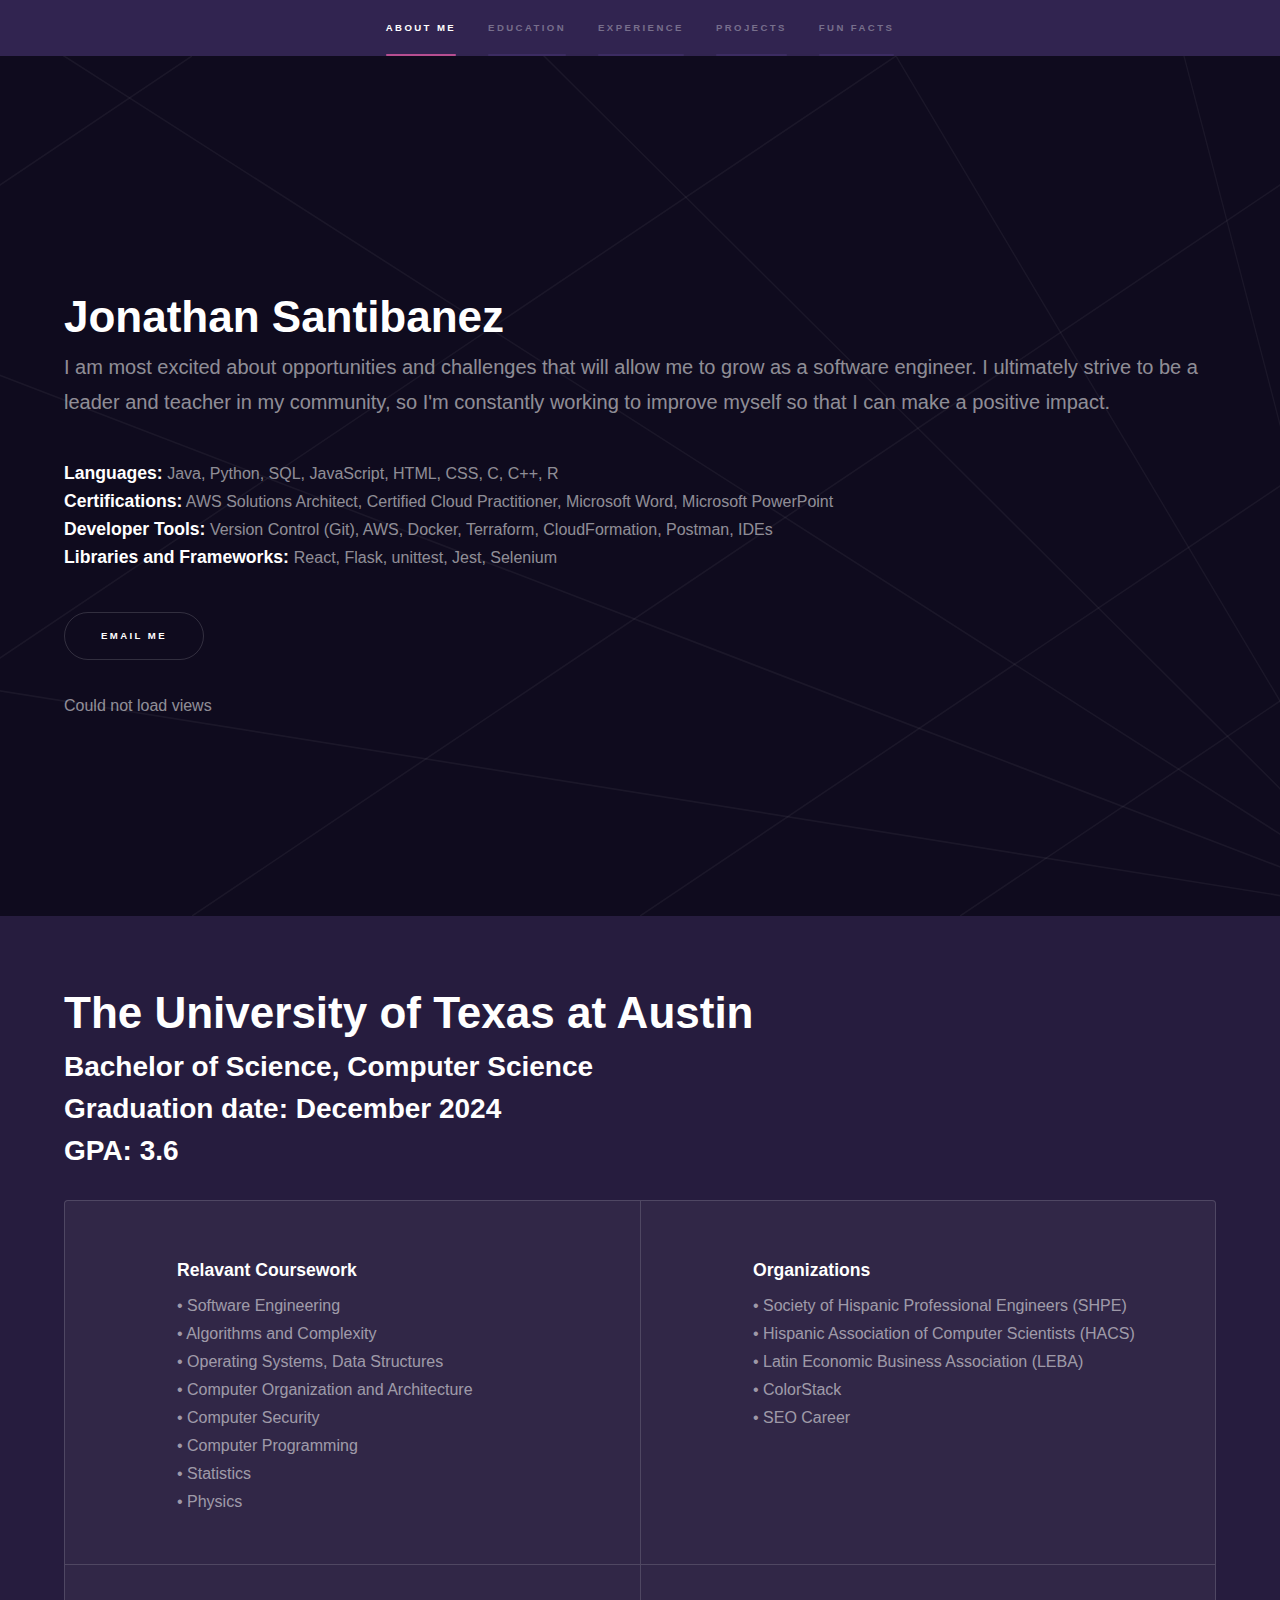
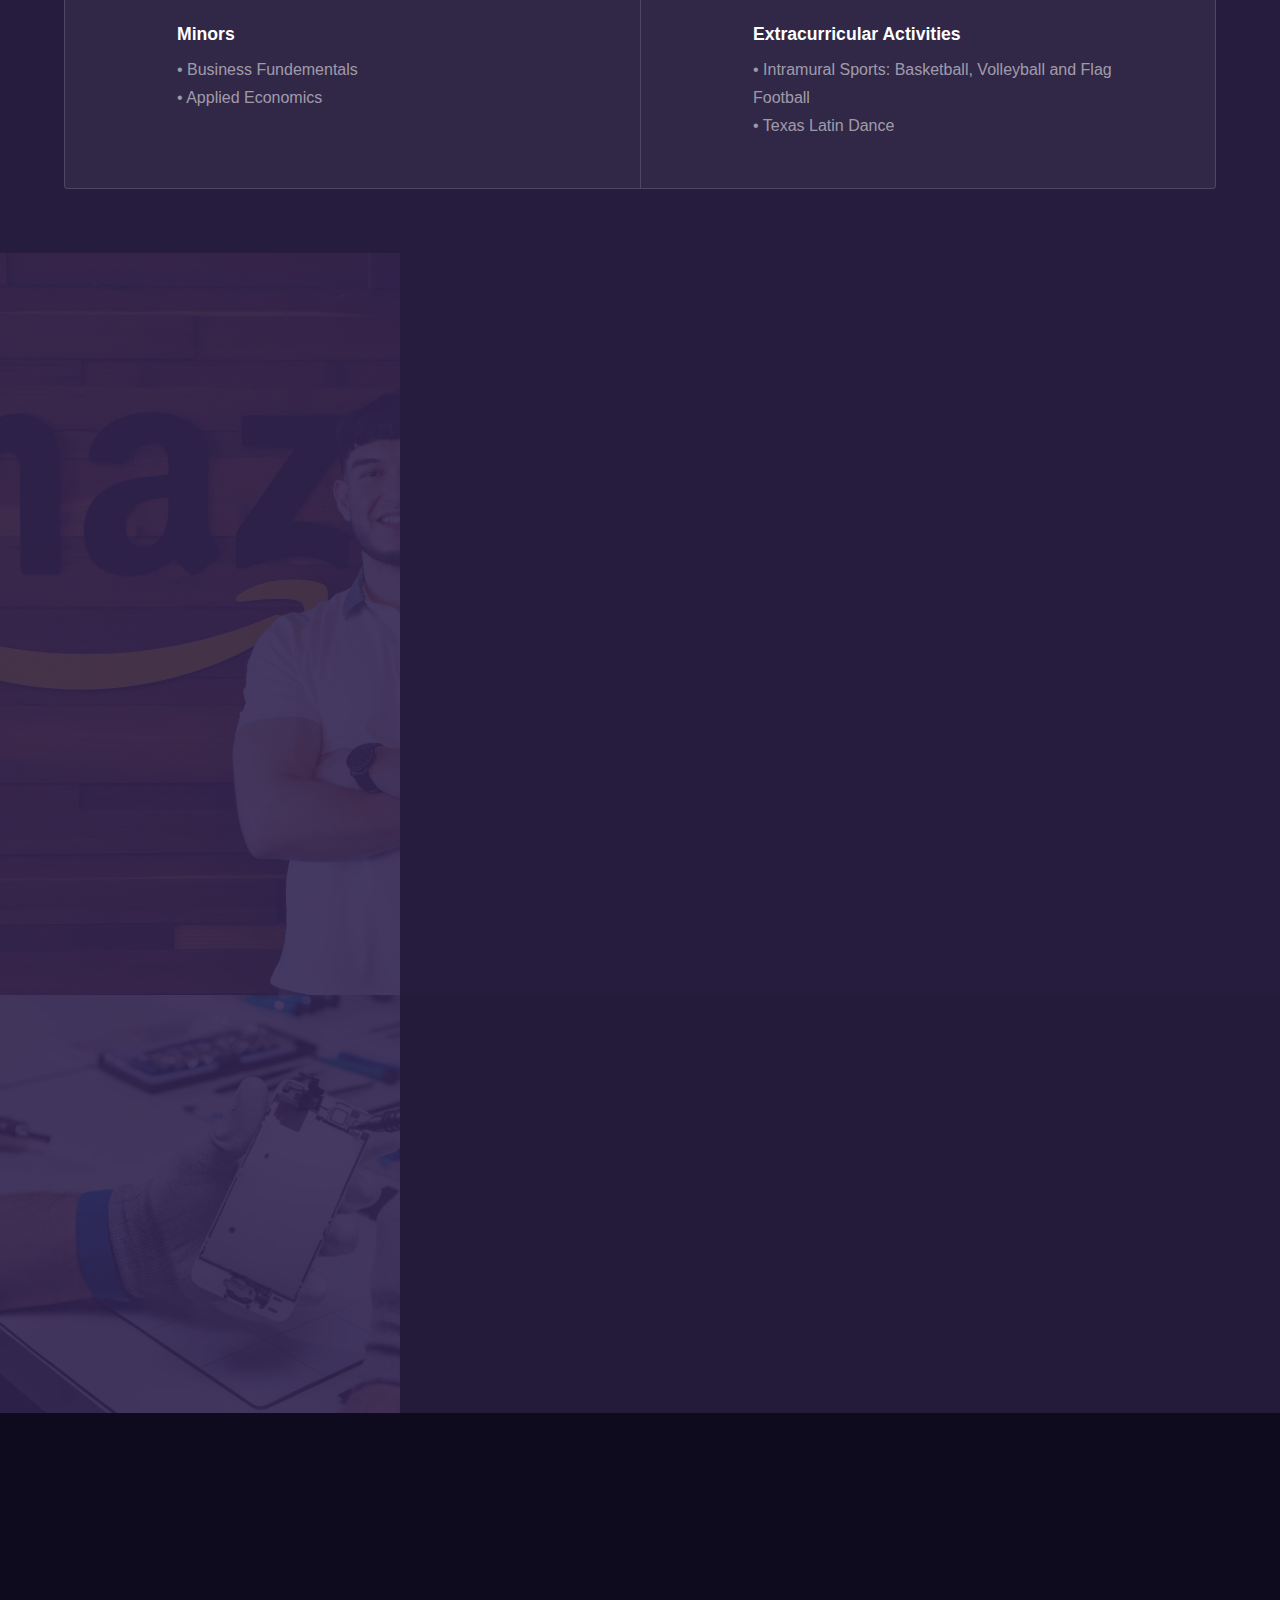
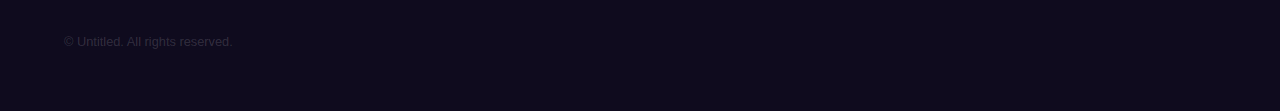
==== commit 72e62043: "dev log entry" ====
--- a/client/index.html
+++ b/client/index.html
@@ -98,7 +98,7 @@
 					<section>
 						<span class="icon solid major fa-desktop"></span>
 						<h3>Extracurricular Activities</h3>
-						<p> • Intramural Basketball and Flag Football
+						<p> • Intramural Sports: Basketball, Volleyball and Flag Football
 						<br>
 						• Texas Latin Dance
 						</p>
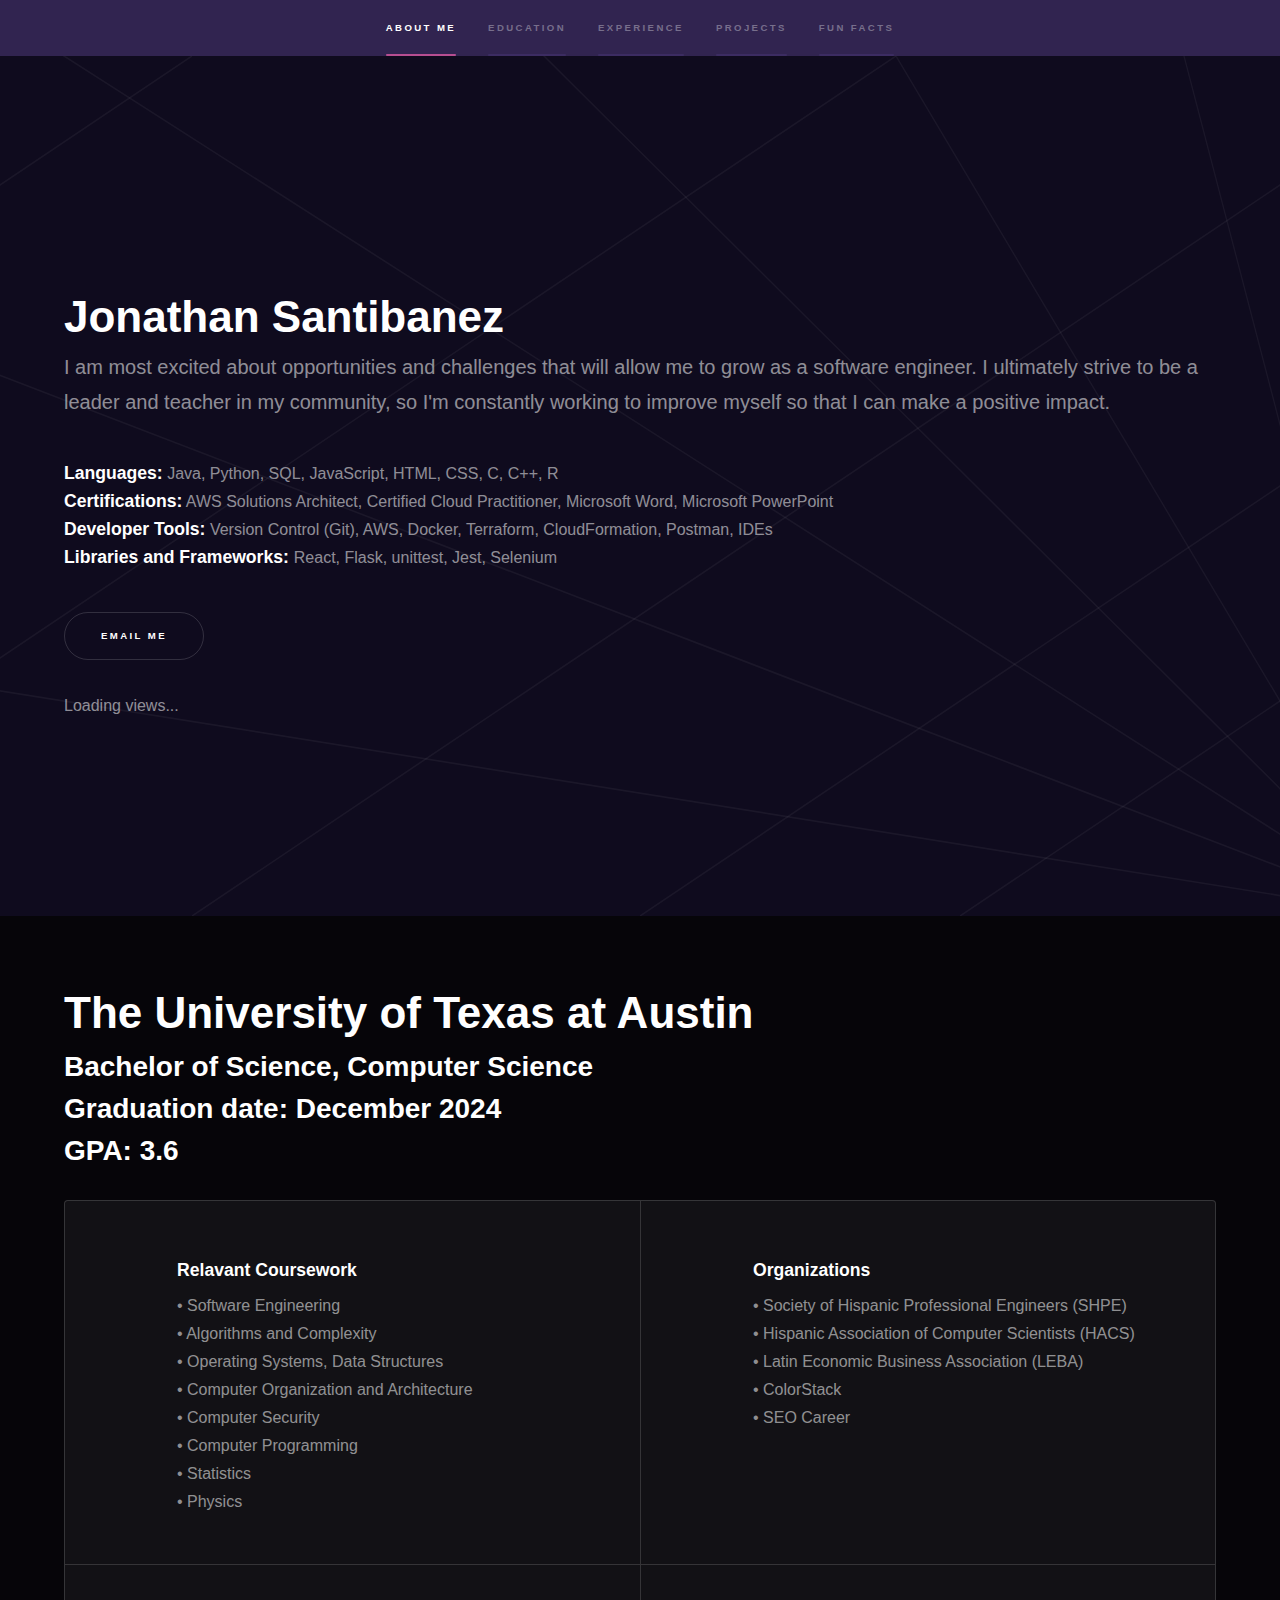
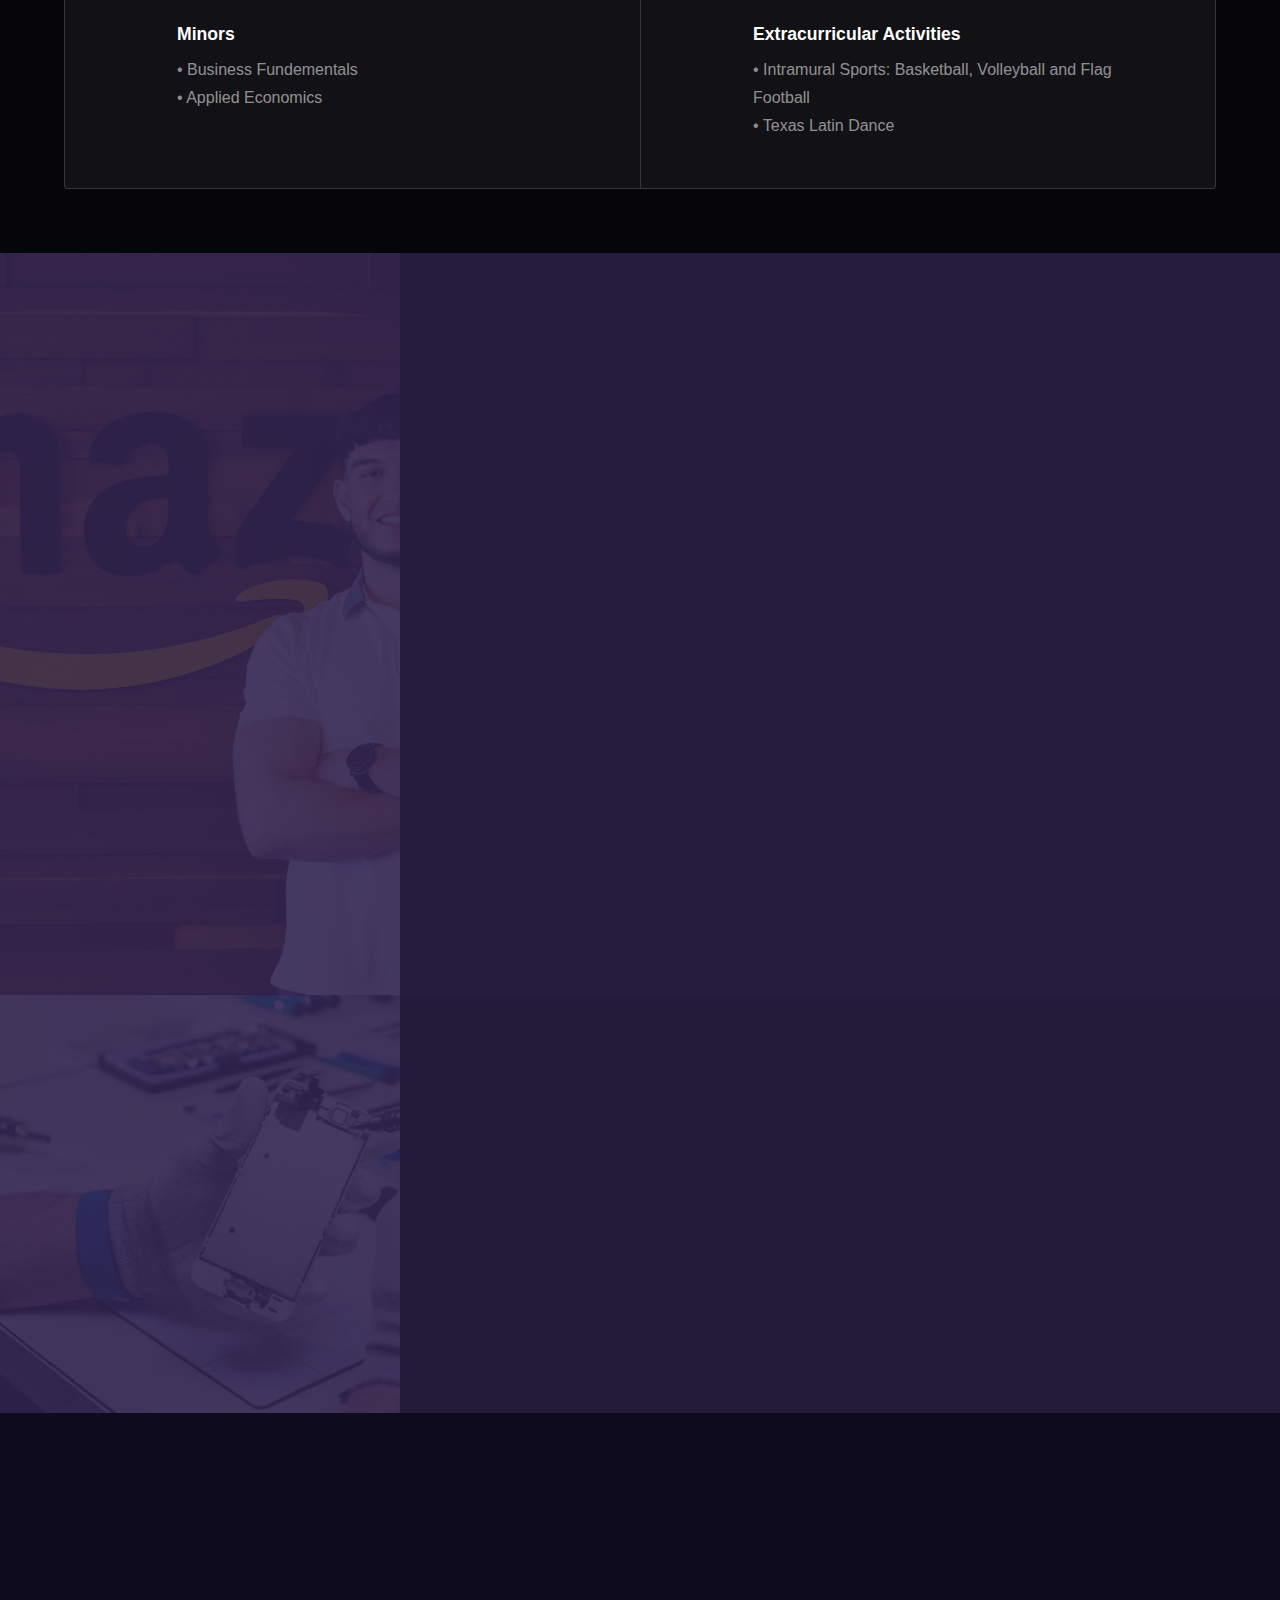
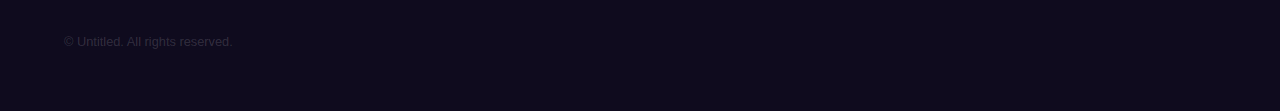
==== commit 31997a24: "Lambda API updates" ====
--- a/client/index.html
+++ b/client/index.html
@@ -234,7 +234,6 @@
 			</footer>
 
 		<!-- Scripts -->
-			<script src="../server/index.js"></script> <!--Fetch viewer count from my AWS dynamoDB -->
 			<script src="assets/js/jquery.min.js"></script>
 			<script src="assets/js/jquery.scrollex.min.js"></script>
 			<script src="assets/js/jquery.scrolly.min.js"></script>
@@ -242,6 +241,7 @@
 			<script src="assets/js/breakpoints.min.js"></script>
 			<script src="assets/js/util.js"></script>
 			<script src="assets/js/main.js"></script>
+			<script src="../server/index.js"></script> <!--Fetch viewer count from my AWS dynamoDB -->
 
 	</body>
 </html>--- a/client/assets/css/main.css
+++ b/client/assets/css/main.css
@@ -3900,4 +3900,7 @@
 				background-attachment: scroll;
 			}
 
+		}
+		#one {
+			background-color: #060509;
 		}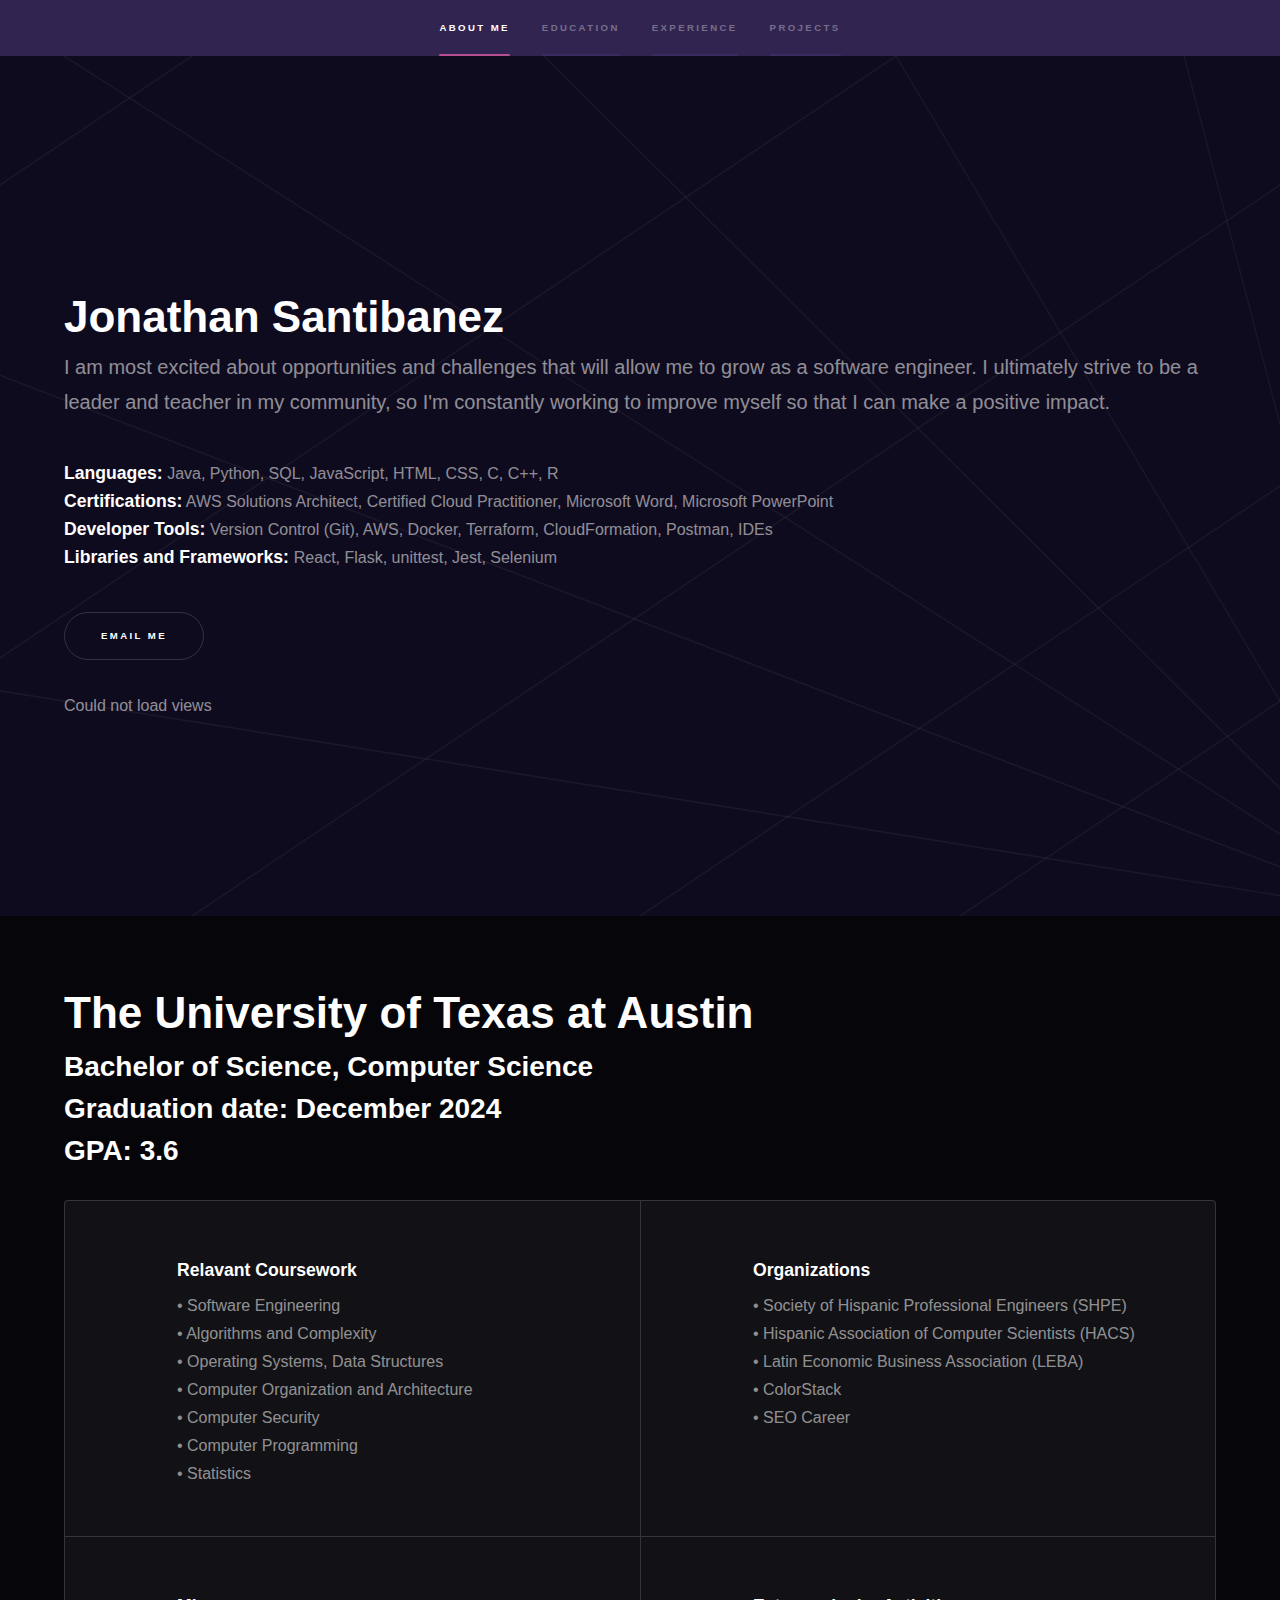
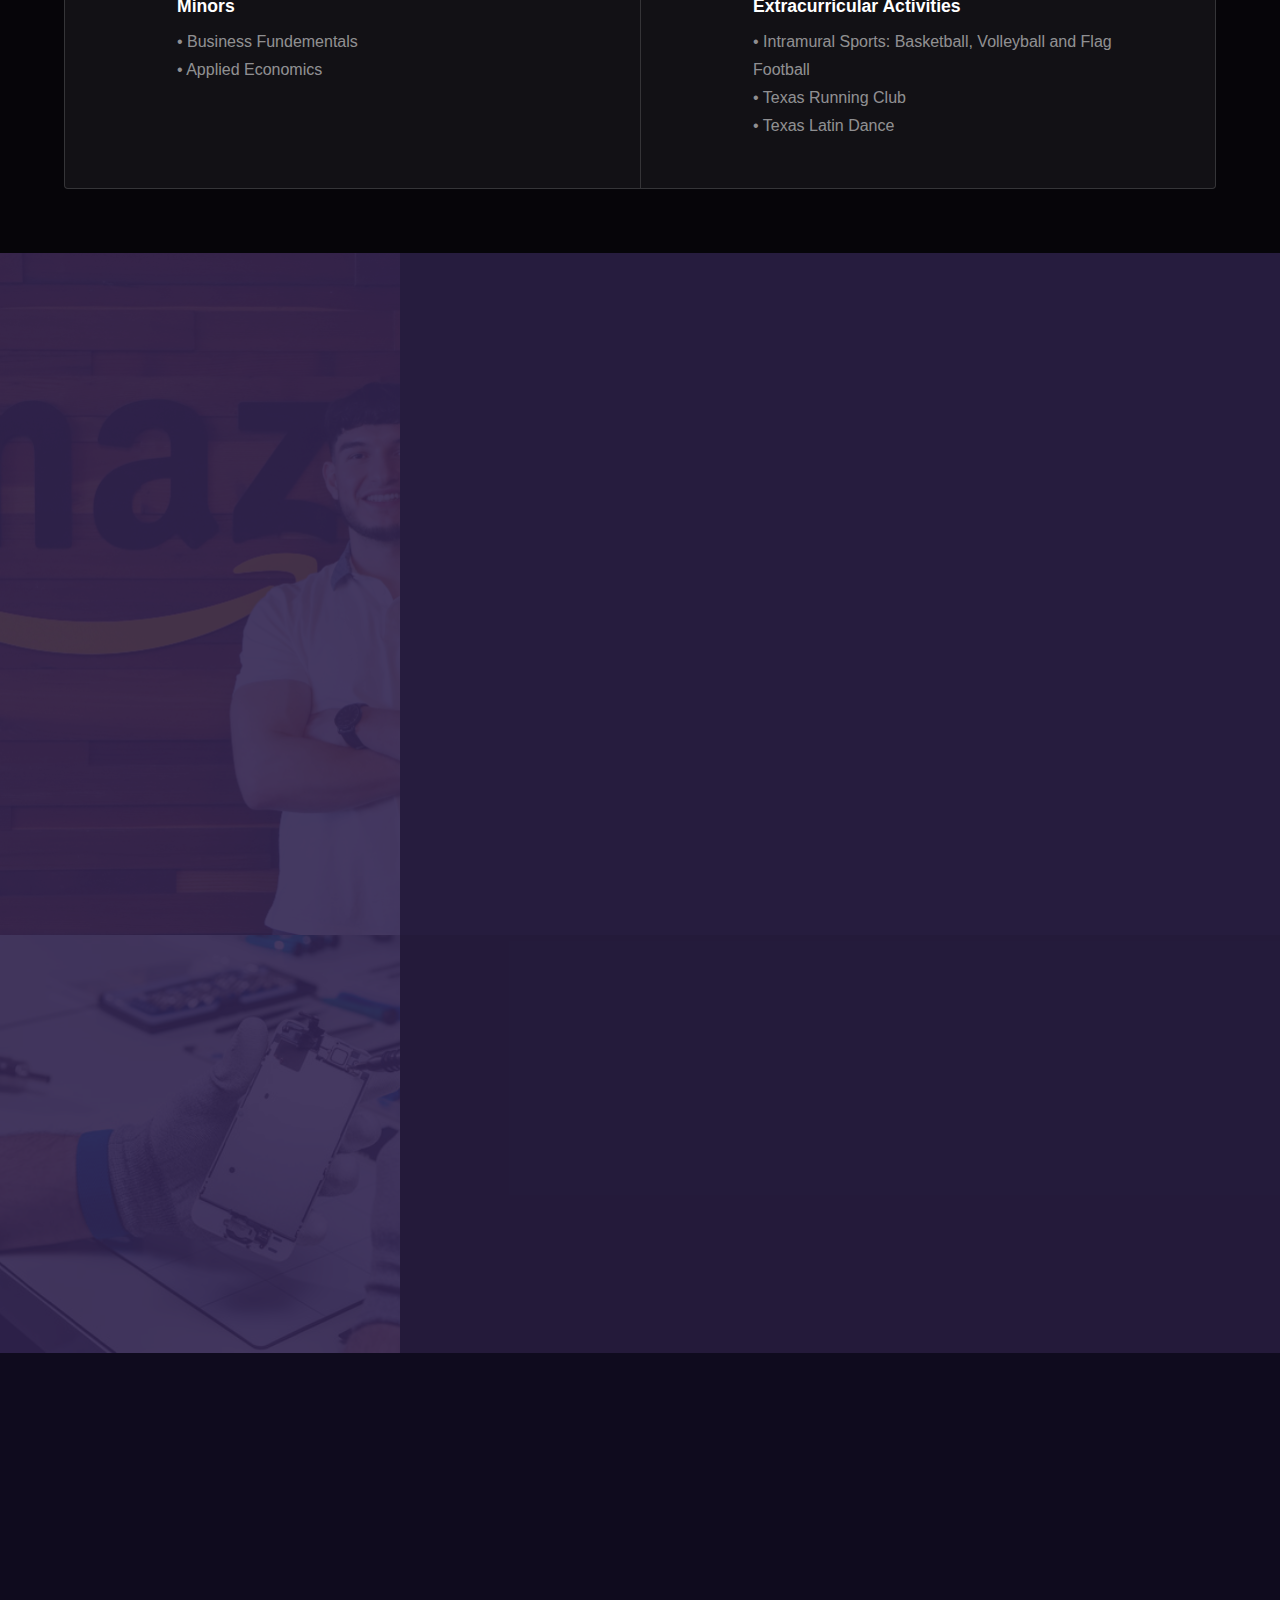
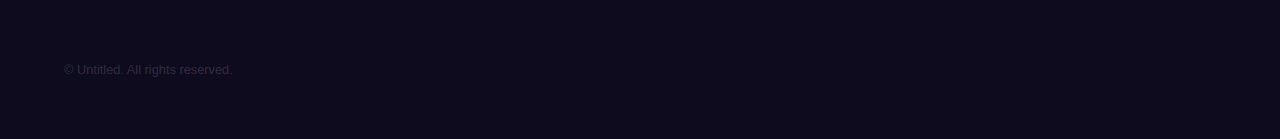
==== commit 121e742f: "Change Education Icons and updates to HTML" ====
--- a/client/index.html
+++ b/client/index.html
@@ -18,7 +18,6 @@
 							<li><a href="#one">Education</a></li>
 							<li><a href="#two">Experience</a></li>
 							<li><a href="#three">Projects</a></li>
-							<li><a href="#four">Fun Facts</a></li>
 						</ul>
 					</nav>
 				</div>
@@ -33,6 +32,7 @@
 							<h1>Jonathan Santibanez</h1>
 							<p>I am most excited about opportunities and challenges that will allow me to grow as a software engineer. 
                                 I ultimately strive to be a leader and teacher in my community, so I'm constantly working to improve myself so that I can make a positive impact.
+								</p>
 								<h3 style="display: inline;">Languages:</h3> Java, Python, SQL, JavaScript, HTML, CSS, C, C++, R
 								<br>
 								<h3 style="display: inline;">Certifications:</h3> AWS Solutions Architect, Certified Cloud Practitioner, Microsoft Word, Microsoft PowerPoint
@@ -76,10 +76,10 @@
 						<br>• Computer Security
 						<br>• Computer Programming
 						<br>• Statistics
-						<br>• Physics</p>
-					</section>
-					<section>
-						<span class="icon solid major fa-lock"></span>
+						</p>
+					</section>
+					<section>
+						<span class="icon solid major fa-users"></span>
 						<h3>Organizations</h3>
 						<p> • Society of Hispanic Professional Engineers (SHPE)
 						<br>• Hispanic Association of Computer Scientists (HACS)
@@ -89,16 +89,18 @@
 					</p>
 					</section>
 					<section>
-						<span class="icon solid major fa-cog"></span>
+						<span class="icon solid major fa-briefcase"></span>
 						<h3>Minors</h3>
 						<p> • Business Fundementals 
 						<br>
 							• Applied Economics</p>
 					</section>
 					<section>
-						<span class="icon solid major fa-desktop"></span>
+						<span class="icon solid major fa-heartbeat"></span>
 						<h3>Extracurricular Activities</h3>
 						<p> • Intramural Sports: Basketball, Volleyball and Flag Football
+						<br>
+						• Texas Running Club
 						<br>
 						• Texas Latin Dance
 						</p>
@@ -125,10 +127,10 @@
 								<br> Summer 2023</h2>
 								<br>
 								<p> •   Designed and implemented scalable cloud infrastructure solutions, addressing areas such as networking, security, migration, lambda, compute, developer tools, storage, databases, and microservice based architectures
-								<p> •	Practiced Infrastructure as Code (IaC) principles by crafting templates in both JSON and YAML to increase automation
-								<p> •	Conducted in-depth root cause analysis for incidents by analyzing system performance, identifying potential issues, and implementing proactive measures to enhance system reliability and efficiency
+								<p> •	Conducted analysis on cloud architectures by identifying and resolving critical issues, conducting performance optimizations, and implementing proactive measures to enhance operational efficacy
 								<p> •	Developed comprehensive technical responses for customer issues, while also providing recommendations for adopting new tools and services to improve performance and security
-								<p> •	Collaborated with other teams to troubleshoot complex cloud-related issues</p>
+								<p> •	Collaborated with senior engineers and other intern teams to troubleshoot complex cloud-related issues
+								</p>
 								</ul>
 							</div>
 						</div>
@@ -173,15 +175,12 @@
                                             <h1>Full-Stack Dynamic Web Application</h1>
 											<h2> August 2023 - November 2023 </h2>
 											<br>
-                                            <p> •   Launched a responsive web application aimed at fostering civic engagement and support for veterans within a five-member team, 
-                                                leveraging Agile methodologies and DevOps principles to ensure a high-quality delivery
+                                            <p> •   Collaborated in a group of five members and launched a responsive web application aimed at fostering civic engagement and support for veterans leveraging Agile methodologies and DevOps principles
+                                            <p> •	Decomposed intricate customer user stories into intuitive user-friendly features to enhance UX
                                             <p> •	Collected, parsed, and transformed data from public APIs to store in a MySQL database hosted on AWS RDS
-                                            <p> •	Designed and constructed a RESTful API to programmatically aggregate and serve data to multiple endpoints 
-                                            <p> •	Developed a backend infrastructure leveraging Python and the Flask framework to provide our RESTful API
+                                            <p> •	Designed and deployed a RESTful API using Python and Flask, enabling efficient data retrieval with features like pagination, instance fetching, and dynamic filtering/sorting to improve data accessibility and query handling
+                                            <p> •	Adopted Docker for both front-end and backend components, ensuring streamlined deployment on AWS via EC2
                                             <p> •	Utilized React and JavaScript for the front-end development to create an intuitive and responsive user interface
-                                            <p> •	Adopted Docker for both front-end and backend components, ensuring streamlined deployment on AWS via EC2
-                                            <p> •	Streamlined application development and deployment processes through the integration of CI/CD pipelines
-                                            <p> •	Translated complex requirements into user-friendly features via detailed user stories
                                             <p> •	Authored comprehensive technical reports for every sprint detailing the development processes and challenges
                                             </p>
                                             </ul>
@@ -204,8 +203,10 @@
 											<h2>February 2023 - May 2023 </h2>
 											<br>
                                             <p> •	Lead a team of three in designing and implementing a multi-threaded operating system using the Pintos framework 
-                                           </p> •	Implemented thread synchronization, process handling, various system calls, and virtual memory management
-                                            </ul>
+                                            <p> •	Implemented thread synchronization, process handling, various system calls, and virtual memory management
+											<p> •	Ensured secure tread access to shared resources to enable concurrent execution while preventing race conditions 
+											<p> •	Designed and integrated virtual memory management features, including page tables and swapping
+											</ul>
                                         </div>
                                         </p>
                                         <ul class="actions">
@@ -243,5 +244,5 @@
 			<script src="assets/js/main.js"></script>
 			<script src="../server/index.js"></script> <!--Fetch viewer count from my AWS dynamoDB -->
 
-	</body>
+</body>
 </html>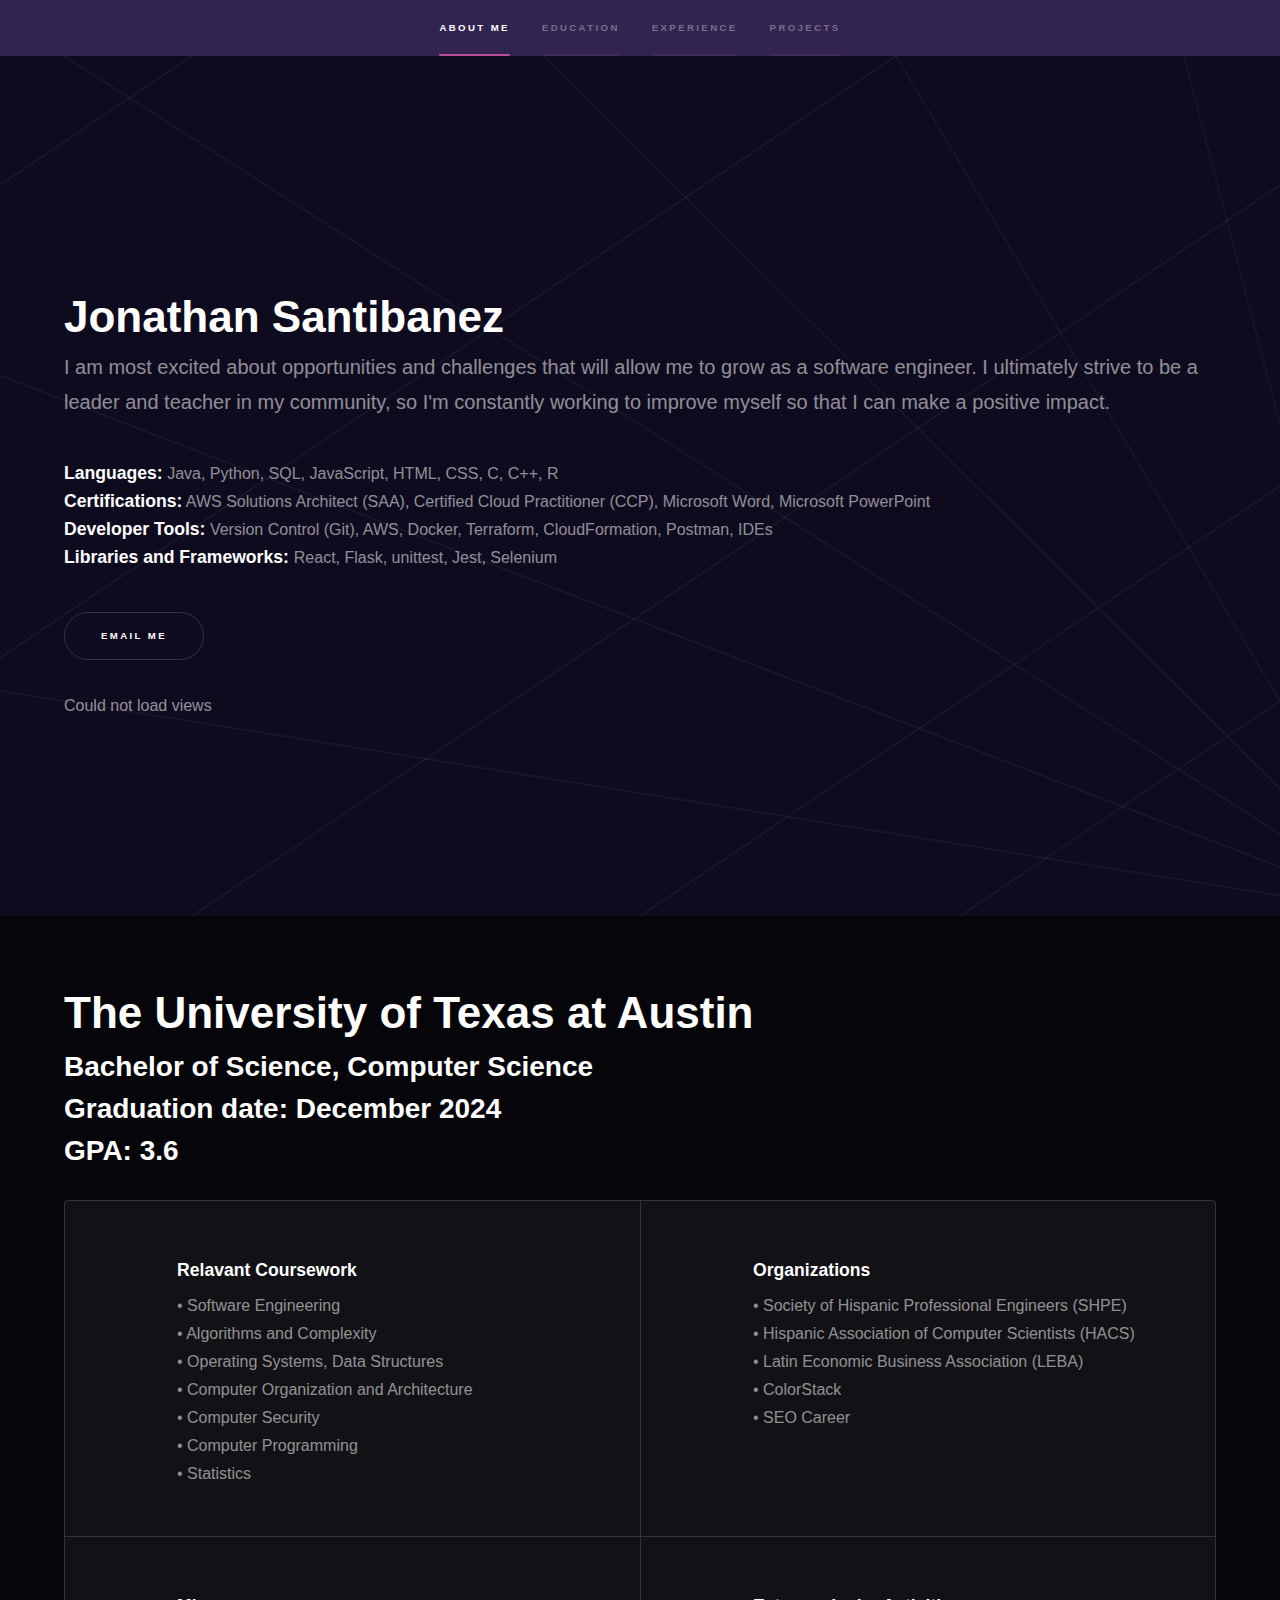
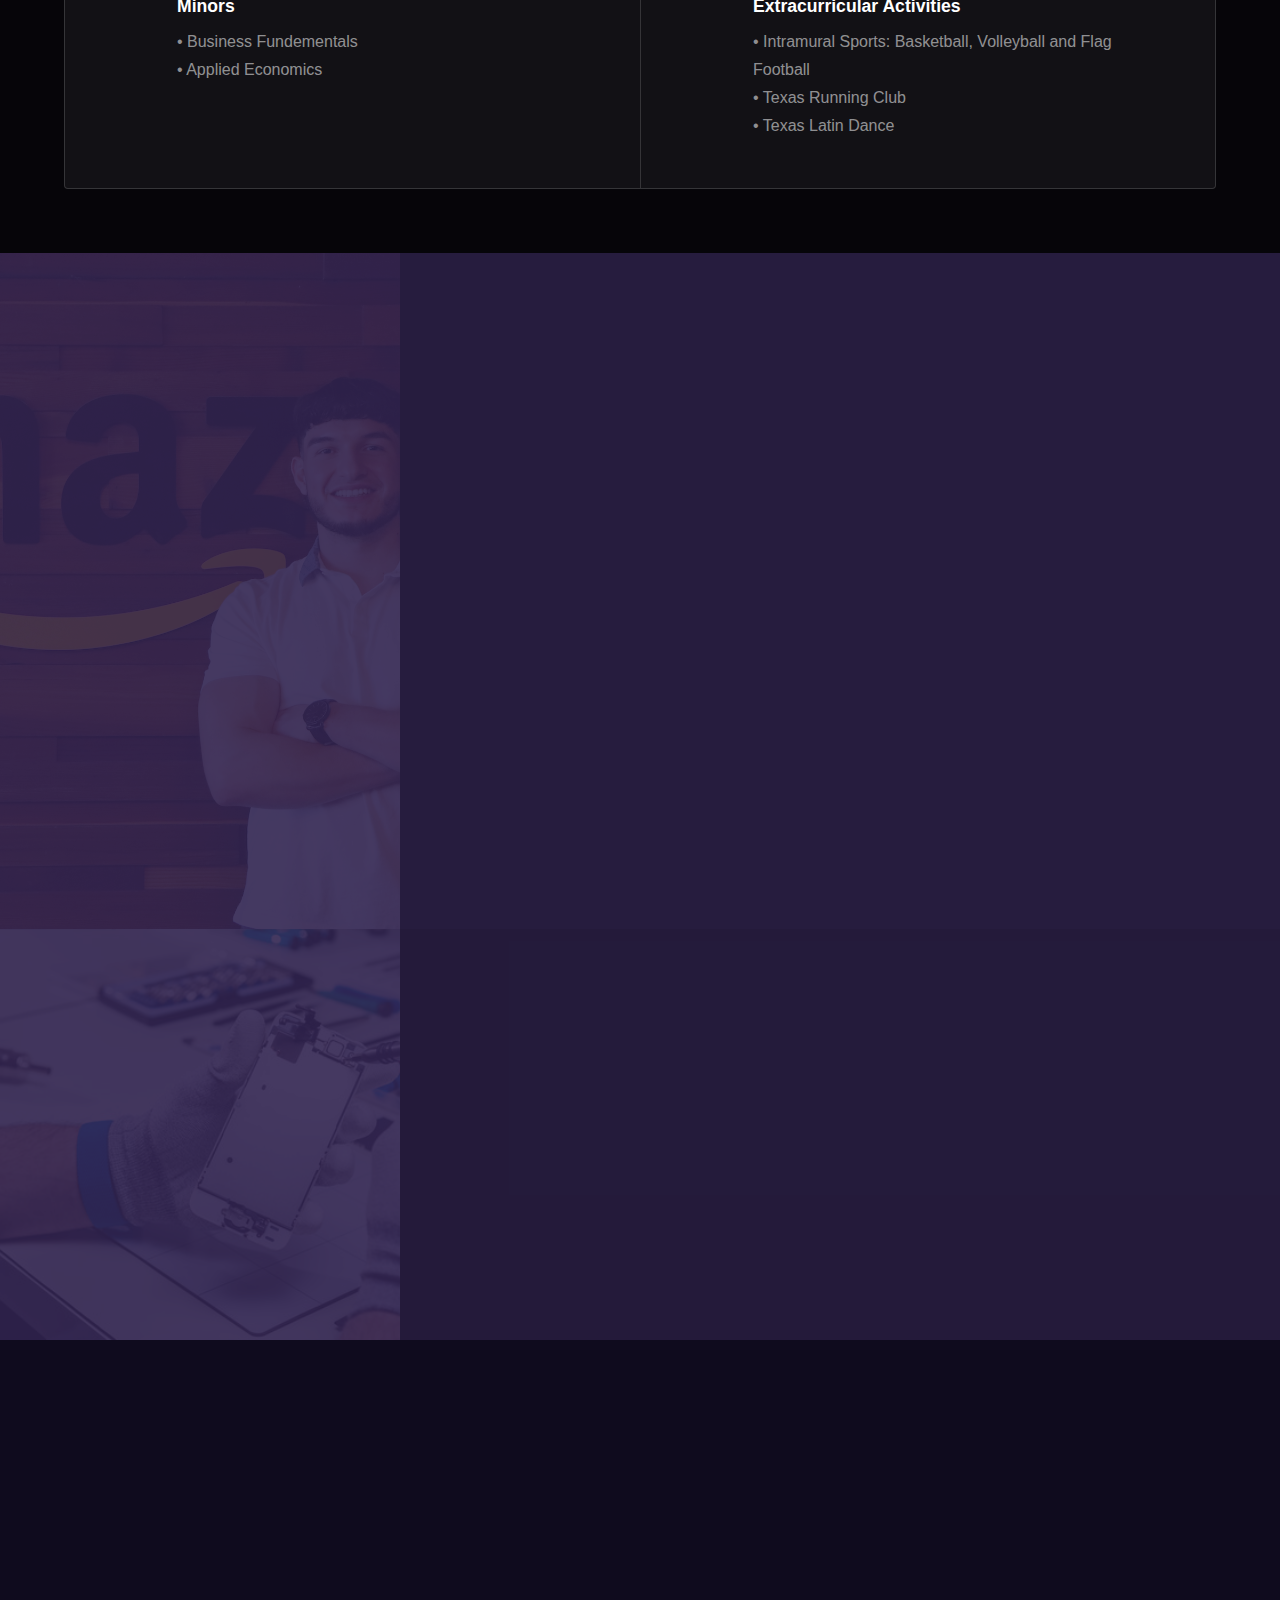
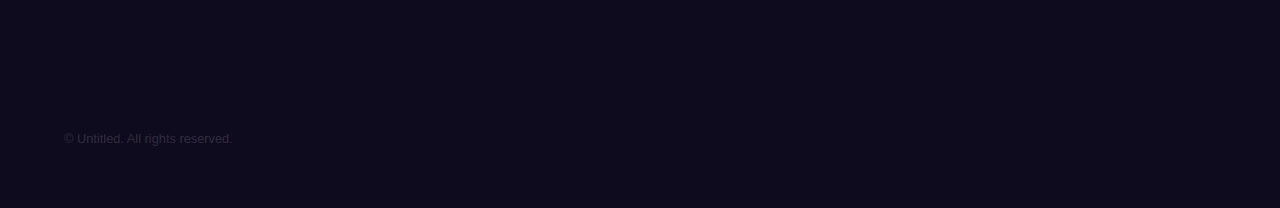
==== commit 4a00fa16: "Text fomatting and update AWS image" ====
--- a/client/index.html
+++ b/client/index.html
@@ -35,7 +35,7 @@
 								</p>
 								<h3 style="display: inline;">Languages:</h3> Java, Python, SQL, JavaScript, HTML, CSS, C, C++, R
 								<br>
-								<h3 style="display: inline;">Certifications:</h3> AWS Solutions Architect, Certified Cloud Practitioner, Microsoft Word, Microsoft PowerPoint
+								<h3 style="display: inline;">Certifications:</h3> AWS Solutions Architect (SAA), Certified Cloud Practitioner (CCP), Microsoft Word, Microsoft PowerPoint
 								<br>
 								<h3 style="display: inline;">Developer Tools:</h3> Version Control (Git), AWS, Docker, Terraform, CloudFormation, Postman, IDEs
 								<br>					
@@ -113,7 +113,7 @@
 			<!-- Experience -->
 				<section id="two" class="wrapper style2 spotlights">
 					<section>
-						<a href="#" class="image"><img src="images/pic01.jpg" alt="" data-position="center center" /></a>
+						<a href="#" class="image"><img src="images/aws.jpg" alt="" data-position="center center" /></a>
 						<div class="content">
 							<div class="inner">
 								<style>
@@ -123,8 +123,8 @@
 									}
 								</style>
 								<h1> Amazon Web Services </h1>
-								<h2> Cloud Support Engineer Intern 
-								<br> Summer 2023</h2>
+								<h2> Cloud Support Engineer Intern </h2>
+								<h3> May 2023 - August 2023 </h3>
 								<br>
 								<p> •   Designed and implemented scalable cloud infrastructure solutions, addressing areas such as networking, security, migration, lambda, compute, developer tools, storage, databases, and microservice based architectures
 								<p> •	Conducted analysis on cloud architectures by identifying and resolving critical issues, conducting performance optimizations, and implementing proactive measures to enhance operational efficacy
@@ -146,8 +146,8 @@
 									}
 								</style>
 								<h1> Self Employed </h1>
-								<h2> Mobile Phone Technician
-								<br> 2016 - 2023</h2>
+								<h2> Mobile Phone Technician </h2>
+								<h3> 2016 - 2023</h3>
 								<br>
 								<p>•	Conducted diagnostic assessments and performed repairs on damaged components of various mobile devices
 							</p>•	Developed scripts for automated data collection to analyze market trends and identify potential opportunities
@@ -173,9 +173,10 @@
 												}
 											</style>
                                             <h1>Full-Stack Dynamic Web Application</h1>
-											<h2> August 2023 - November 2023 </h2>
+											<h3> August 2023 - November 2023 </h3>
+											<h3> Languages and Tools Utilized: Python, Docker, RESTful API, EC2, MySQL, RDS, Flask, Agile, unittest, Jest, Selenium </h3>
 											<br>
-                                            <p> •   Collaborated in a group of five members and launched a responsive web application aimed at fostering civic engagement and support for veterans leveraging Agile methodologies and DevOps principles
+                                            <p> •   Collaborated withing a group of five members and launched a responsive web application aimed at fostering civic engagement and support for veterans leveraging Agile methodologies and DevOps principles
                                             <p> •	Decomposed intricate customer user stories into intuitive user-friendly features to enhance UX
                                             <p> •	Collected, parsed, and transformed data from public APIs to store in a MySQL database hosted on AWS RDS
                                             <p> •	Designed and deployed a RESTful API using Python and Flask, enabling efficient data retrieval with features like pagination, instance fetching, and dynamic filtering/sorting to improve data accessibility and query handling
@@ -200,7 +201,8 @@
 												}
 											</style>
                                             <h1>Pintos Operating System</h1>
-											<h2>February 2023 - May 2023 </h2>
+											<h3>February 2023 - May 2023 </h3>
+											<h3>Languages and Tools Utilized: C, synchronization primitives </h3>
 											<br>
                                             <p> •	Lead a team of three in designing and implementing a multi-threaded operating system using the Pintos framework 
                                             <p> •	Implemented thread synchronization, process handling, various system calls, and virtual memory management
